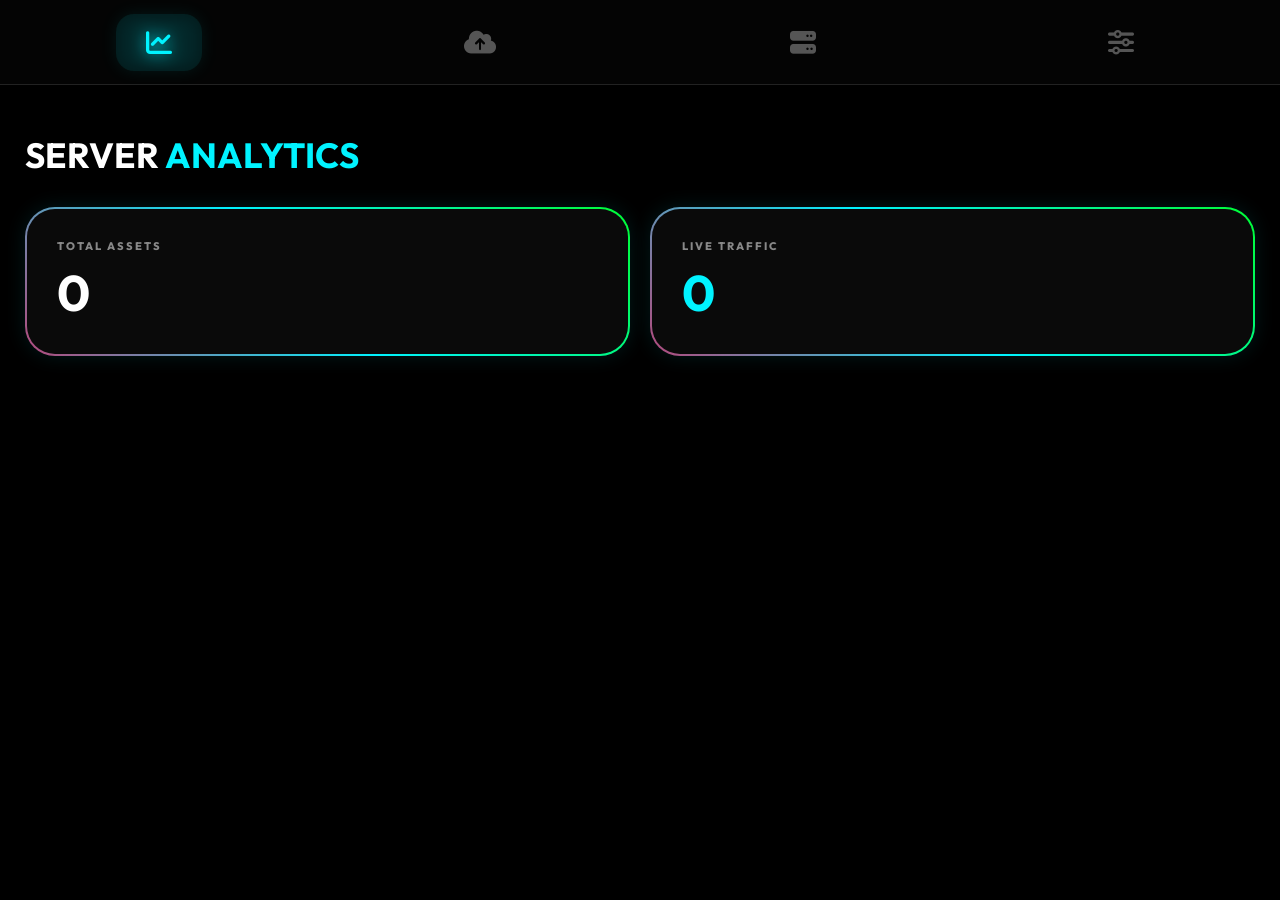
==== index.html @ 023c024f "Update index.html" ====
<!DOCTYPE html>
<html lang="en">
<head>
    <meta charset="UTF-8">
    <meta name="viewport" content="width=device-width, initial-scale=1.0">
    <title>⚡ PRITAM MASTER HUB (AUTO-FIXED)</title>
    <link rel="stylesheet" href="https://cdnjs.cloudflare.com/ajax/libs/font-awesome/6.4.0/css/all.min.css">
    <link href="https://fonts.googleapis.com/css2?family=Outfit:wght@300;500;700;900&display=swap" rel="stylesheet">
    <script src="https://www.gstatic.com/firebasejs/8.10.0/firebase-app.js"></script>
    <script src="https://www.gstatic.com/firebasejs/8.10.0/firebase-database.js"></script>
    <style>
        :root { --bg: #000; --panel: #0a0a0a; --neon-rgb: linear-gradient(45deg, #ff0044, #00f3ff, #00ff00, #ff0044); --accent: #00f3ff; }
        body { background: var(--bg); color: #fff; font-family: 'Outfit', sans-serif; margin: 0; padding-top: 85px; overflow-x: hidden; scroll-behavior: smooth; }
        * { box-sizing: border-box; transition: all 0.25s cubic-bezier(0.25, 0.46, 0.45, 0.94); }

        /* RGB BORDER ANIMATION */
        @keyframes rgbCycle { 
            0% { background-position: 0% 50%; } 
            100% { background-position: 200% 50%; } 
        }
        .rgb-border { position: relative; padding: 2px; border-radius: 30px; background: var(--neon-rgb); background-size: 200% 200%; animation: rgbCycle 4s linear infinite; box-shadow: 0 0 20px rgba(0, 243, 255, 0.1); }
        .inner-panel { background: var(--panel); border-radius: 28px; padding: 30px; height: 100%; }

        /* NAV & LAYOUT */
        .top-nav { position: fixed; top: 0; left: 0; width: 100%; height: 85px; background: rgba(5,5,5,0.95); border-bottom: 1px solid #222; display: flex; align-items: center; justify-content: space-around; z-index: 5000; backdrop-filter: blur(20px); }
        .nav-tab { color: #555; font-size: 26px; cursor: pointer; padding: 12px 30px; border-radius: 18px; }
        .nav-tab.active { color: var(--accent); background: rgba(0, 243, 255, 0.08); filter: drop-shadow(0 0 8px var(--accent)); }

        /* INPUTS */
        input, select, textarea { width: 100%; background: #000; border: 1.5px solid #222; color: #fff; padding: 16px; border-radius: 18px; margin-bottom: 20px; outline: none; font-size: 14px; font-weight: 600; }
        input:focus { border-color: var(--accent); box-shadow: 0 0 20px rgba(0, 243, 255, 0.15); }
        label { font-size: 11px; color: #888; font-weight: 800; text-transform: uppercase; margin-bottom: 8px; display: block; letter-spacing: 2px; }

        /* INBUILT MODAL */
        .modal-overlay { display: none; position: fixed; inset: 0; background: rgba(0,0,0,0.95); z-index: 9999; align-items: center; justify-content: center; backdrop-filter: blur(15px); }
        .modal-card { background: #080808; width: 90%; max-width: 450px; border-radius: 40px; border: 2px solid var(--accent); overflow: hidden; box-shadow: 0 0 100px rgba(0, 243, 255, 0.2); animation: popIn 0.3s ease; }
        .list-item { padding: 15px; background: #111; margin-bottom: 8px; border-radius: 15px; cursor: pointer; display: flex; align-items: center; gap: 15px; border: 1px solid transparent; }
        .list-item:hover { border-color: var(--accent); background: #161616; }
        
        .btn-neon { background: var(--accent); color: #000; border: none; padding: 18px; width: 100%; border-radius: 18px; font-weight: 900; cursor: pointer; text-transform: uppercase; letter-spacing: 2px; }
        @keyframes popIn { from { transform: scale(0.8); opacity: 0; } to { transform: scale(1); opacity: 1; } }
        
        .db-card { background: #0a0a0a; padding: 15px; border-radius: 20px; display: flex; gap: 20px; align-items: center; border: 1px solid #222; margin-bottom: 15px; }
        .db-poster { width: 60px; height: 90px; border-radius: 12px; object-fit: cover; border: 1px solid #333; }
    </style>
</head>
<body>
    <div id="masterModal" class="modal-overlay">
        <div class="modal-card">
            <div id="modalDisplayTitle" style="padding:25px; background:#111; text-align:center; border-bottom:1px solid #222; color:var(--accent); font-weight:800; text-transform: uppercase;">NOTIFICATION</div>
            <div id="mBody" style="max-height: 400px; overflow-y: auto; padding: 15px;"></div>
            <div style="padding: 20px;"><button onclick="closeModal()" class="btn-neon">CLOSE</button></div>
        </div>
    </div>

    <div class="top-nav">
        <div class="nav-tab active" onclick="switchTab('dashboard')"><i class="fa-solid fa-chart-line"></i></div>
        <div class="nav-tab" onclick="switchTab('upload')"><i class="fa-solid fa-cloud-arrow-up"></i></div>
        <div class="nav-tab" onclick="switchTab('database')"><i class="fa-solid fa-server"></i></div>
        <div class="nav-tab" onclick="switchTab('settings')"><i class="fa-solid fa-sliders"></i></div>
    </div>

    <div style="padding: 25px;">
        <div id="dashboard" class="tab-content">
            <h1 style="font-size:35px; margin-bottom:30px;">SERVER <span style="color:var(--accent);">ANALYTICS</span></h1>
            
            <div style="display:grid; grid-template-columns: 1fr 1fr; gap:20px;">
                <div class="rgb-border"><div class="inner-panel">
                    <label>Total Assets</label>
                    <h2 id="totalMovies" style="font-size:50px; margin:0; color:#fff;">0</h2>
                </div></div>
                
                <div class="rgb-border"><div class="inner-panel">
                    <label>Live Traffic</label>
                    <h2 id="liveViews" style="font-size:50px; margin:0; color:var(--accent);">0</h2>
                </div></div>
            </div>
        </div>
        <div id="upload" class="tab-content" style="display:none;">
            <div class="rgb-border" style="margin-bottom:30px;"><div class="inner-panel" style="padding:20px;">
                <label>GLOBAL TMDB SEARCH</label>
                <div style="display:flex; gap:15px;">
                    <input type="text" id="tmdbQuery" placeholder="Search Movie / Series..." style="margin:0;">
                    <button onclick="fetchTMDB()" style="background:var(--accent); color:#000; border:none; padding:0 30px; border-radius:15px; font-weight:800;">FETCH</button>
                </div>
            </div></div>

            <div class="inner-panel" style="border:1px solid #222;">
                <input type="hidden" id="editId">
                
                <div style="display:grid; grid-template-columns: 110px 1fr; gap:25px;">
                    <div>
                        <img id="posterPreview" src="" style="width:100%; border-radius:15px; min-height:160px; background:#000; object-fit:cover; border:1px solid #333;">
                        <select id="cardBadge" style="margin-top:15px; padding:10px;">
                            <option>4K UHD</option><option>1080p FHD</option><option selected>720p HD</option>
                        </select>
                    </div>
                    <div>
                        <label>Content Title (Auto)</label>
                        <input type="text" id="mTitle" placeholder="Title auto-fills here...">
                        
                        <div style="display:grid; grid-template-columns: 1fr 1fr; gap:15px;">
                            <div>
                                <label>Type</label>
                                <select id="mType" onchange="toggleTypeUI()"><option value="movie">Movie</option><option value="series">Web Series</option></select>
                            </div>
                            <div id="seasonBox" style="display:none;">
                                <label>Season</label>
                                <input type="number" id="mSeason" value="1">
                            </div>
                        </div>

                        <label>Language (20+ Dubbed)</label>
                        <select id="mLang">
                            <option>Dual Audio</option><option>Bangla Dubbed</option><option>Hindi Dubbed</option>
                            <option>Tamil Dubbed</option><option>Telugu Dubbed</option><option>English Dubbed</option>
                            <option>Korean Dubbed</option><option>Japanese Dubbed</option><option>Bengali Original</option><option>Hindi Original</option>
                            <option>English Original</option><option>Tamil Original</option><option>Malayalam</option><option>Kannada</option><option>Marathi</option>
                        </select>
                    </div>
                </div>

                <label style="margin-top:15px;">Description (Auto)</label>
                <textarea id="mDesc" style="height:100px;" placeholder="Synopsis auto-fills here..."></textarea>
                <input type="hidden" id="mGenre"><input type="hidden" id="mRating">

                <div style="background:#000; border:2px dashed var(--accent); padding:20px; border-radius:20px; margin-top:20px;">
                    <div style="display:grid; grid-template-columns: 70px 1fr 1fr 50px; gap:10px; align-items:end;">
                        <div id="epBox" style="display:none;"><label>EP</label><input type="number" id="epNum" value="1" style="margin:0;"></div>
                        <div><label>Quality</label><select id="lQual" style="margin:0;"><option>720p</option><option>1080p</option><option>4K</option></select></div>
                        <div><label id="linkLbl" style="color:var(--accent)">1. Download Link</label><input type="text" id="lLink" style="margin:0;"></div>
                        <button onclick="processLink()" class="btn-neon" style="padding:12px; border-radius:12px;"><i class="fa-solid fa-plus"></i></button>
                    </div>
                </div>
                
                <div id="linkContainer" style="margin-top:20px;"></div>
                <div style="display:flex; gap:15px; margin-top:30px;">
                    <button onclick="resetForm()" class="btn-neon" style="background:#222; color:#fff;">RESET</button>
                    <button onclick="publish()" class="btn-neon">PUBLISH</button>
                </div>
            </div>
        </div>
        <div id="database" class="tab-content" style="display:none;">
            <div class="rgb-border"><div class="inner-panel">
                <input type="text" id="dbSearch" placeholder="Search Database..." onkeyup="renderDB()">
                <div id="dbList" style="margin-top:20px;"></div>
            </div></div>
        </div>

        <div id="settings" class="tab-content" style="display:none;">
            <h1>GLOBAL CONTROL</h1>
            <div class="inner-panel" style="border:1px solid #333;">
                <label>Popup Text</label>
                <input type="text" id="sitePopup">
                <button onclick="saveSettings()" class="btn-neon">SAVE</button>
            </div>
        </div>
    </div>
    <script>
    const config = { apiKey: "AIzaSyDq_l6aCUPm4SQoDbpROnUc7PMn_nF6kPI", databaseURL: "https://pritam-ott-default-rtdb.firebaseio.com" };
    firebase.initializeApp(config);
    const db = firebase.database();
    
    let movies = [], tempLinks = [], linkState = 0, currentDL = "";

    function switchTab(t) { 
        document.querySelectorAll('.tab-content').forEach(e=>e.style.display='none'); 
        document.getElementById(t).style.display='block'; 
        document.querySelectorAll('.nav-tab').forEach(e=>e.classList.remove('active'));
        event.currentTarget.classList.add('active');
        if(t === 'database') renderDB();
    }

    function openModal(title, content) {
        // FIX: Using new ID for modal title so it doesn't conflict with input
        document.getElementById('modalDisplayTitle').innerText = title; 
        document.getElementById('mBody').innerHTML = content;
        document.getElementById('masterModal').style.display = 'flex';
    }
    function closeModal() { document.getElementById('masterModal').style.display = 'none'; }

    // --- DEEP TMDB FETCH ---
    async function fetchTMDB() {
        const q = document.getElementById('tmdbQuery').value;
        if(!q) return alert("Please enter a name!");
        
        try {
            const res = await fetch(`https://api.themoviedb.org/3/search/multi?api_key=15d2ea6d0dc1d476efbca3eba2b9bbfb&query=${encodeURIComponent(q)}&language=en-US&include_adult=true`);
            const data = await res.json();
            
            let html = data.results.map(i => `
                <div class="list-item" onclick="syncData('${i.media_type}', ${i.id})">
                    <img src="https://image.tmdb.org/t/p/w200${i.poster_path}" style="width:40px; height:60px; border-radius:5px;">
                    <div><b>${i.title || i.name}</b><br><small>${(i.release_date || i.first_air_date || '').split('-')[0]}</small></div>
                </div>`).join('');
            
            openModal("SELECT CONTENT", html);
        } catch(e) { alert("Check Internet/VPN"); }
    }

    // --- AUTO FILL LOGIC (NOW WORKS!) ---
    async function syncData(type, id) {
        closeModal();
        const res = await fetch(`https://api.themoviedb.org/3/${type}/${id}?api_key=15d2ea6d0dc1d476efbca3eba2b9bbfb&language=en-US`);
        const i = await res.json();
        
        // NO MORE CONFLICT - THIS WILL WORK 100%
        document.getElementById('mTitle').value = i.title || i.name;
        document.getElementById('mDesc').value = i.overview || "";
        document.getElementById('posterPreview').src = `https://image.tmdb.org/t/p/w500${i.poster_path}`;
        document.getElementById('mRating').value = i.vote_average;
        document.getElementById('mGenre').value = i.genres ? i.genres.map(g=>g.name).join(", ") : "";
        document.getElementById('mType').value = (type === 'tv') ? 'series' : 'movie';
        toggleTypeUI();
    }

    function toggleTypeUI() {
        const isSeries = document.getElementById('mType').value === 'series';
        document.getElementById('seasonBox').style.display = isSeries ? 'block' : 'none';
        document.getElementById('epBox').style.display = isSeries ? 'block' : 'none';
    }

    // --- LINK LOGIC ---
    function processLink() {
        const url = document.getElementById('lLink').value;
        if(!url) return;

        if(linkState === 0) { // DL
            currentDL = url;
            linkState = 1;
            document.getElementById('linkLbl').innerText = "2. Paste Watch Link";
            document.getElementById('linkLbl').style.color = "#00ff00";
            document.getElementById('lLink').value = "";
        } else { // WATCH
            let ep = document.getElementById('mType').value === 'series' ? parseInt(document.getElementById('epNum').value) : 0;
            let qual = document.getElementById('lQual').value;
            tempLinks.push({ dl: currentDL, watch: url, qual: qual, ep: ep });
            if(ep > 0) document.getElementById('epNum').value = ep + 1;
            linkState = 0;
            document.getElementById('linkLbl').innerText = "1. Paste Download Link";
            document.getElementById('linkLbl').style.color = "var(--accent)";
            document.getElementById('lLink').value = "";
            renderLinks();
        }
    }

    function renderLinks() {
        document.getElementById('linkContainer').innerHTML = tempLinks.map((l, i) => `
            <div class="list-item" style="border:1px solid var(--accent); margin-bottom:5px;">
                <span>${l.ep > 0 ? 'EP '+l.ep : 'MOVIE'} • ${l.qual}</span>
                <i class="fa-solid fa-trash" style="color:#ff0044" onclick="tempLinks.splice(${i},1);renderLinks()"></i>
            </div>`).join('');
    }

    // --- PUBLISH & DB ---
    function publish() {
        const id = document.getElementById('editId').value || 'mov_'+Date.now();
        const data = {
            title: document.getElementById('mTitle').value,
            img: document.getElementById('posterPreview').src,
            type: document.getElementById('mType').value,
            season: document.getElementById('mSeason').value,
            lang: document.getElementById('mLang').value,
            quality: document.getElementById('cardBadge').value,
            genre: document.getElementById('mGenre').value,
            desc: document.getElementById('mDesc').value,
            links: tempLinks,
            timestamp: Date.now()
        };
        db.ref('movies/'+id).update(data).then(() => { alert("Published!"); resetForm(); });
    }

    function renderDB() {
        db.ref('movies').once('value', s => {
            const d = s.val();
            let html = '';
            if(d) {
                Object.keys(d).forEach(k => {
                    const m = d[k];
                    html += `
                        <div class="db-card">
                            <img src="${m.img}" class="db-poster">
                            <div style="flex:1">
                                <b>${m.title}</b><br>
                                <small style="color:var(--accent)">${m.lang} • ${m.quality}</small>
                            </div>
                            <i class="fa-solid fa-pen" style="color:var(--accent); cursor:pointer;" onclick="loadEdit('${k}')"></i>
                            <i class="fa-solid fa-trash" style="color:red; cursor:pointer;" onclick="db.ref('movies/${k}').remove(); renderDB();"></i>
                        </div>`;
                });
            }
            document.getElementById('dbList').innerHTML = html;
        });
    }

    function loadEdit(id) {
        db.ref('movies/'+id).once('value', s => {
            const m = s.val();
            document.getElementById('editId').value = id;
            document.getElementById('mTitle').value = m.title;
            document.getElementById('posterPreview').src = m.img;
            tempLinks = m.links || [];
            renderLinks();
            switchTab('upload');
        });
    }

    function resetForm() {
        document.getElementById('mTitle').value = "";
        document.getElementById('posterPreview').src = "";
        tempLinks = []; renderLinks();
        document.getElementById('editId').value = "";
    }

    window.onload = () => {
        db.ref('movies').on('value', s => document.getElementById('totalMovies').innerText = s.numChildren());
        setInterval(() => document.getElementById('liveViews').innerText = Math.floor(Math.random() * 200) + 50, 3000);
    };
               </script>
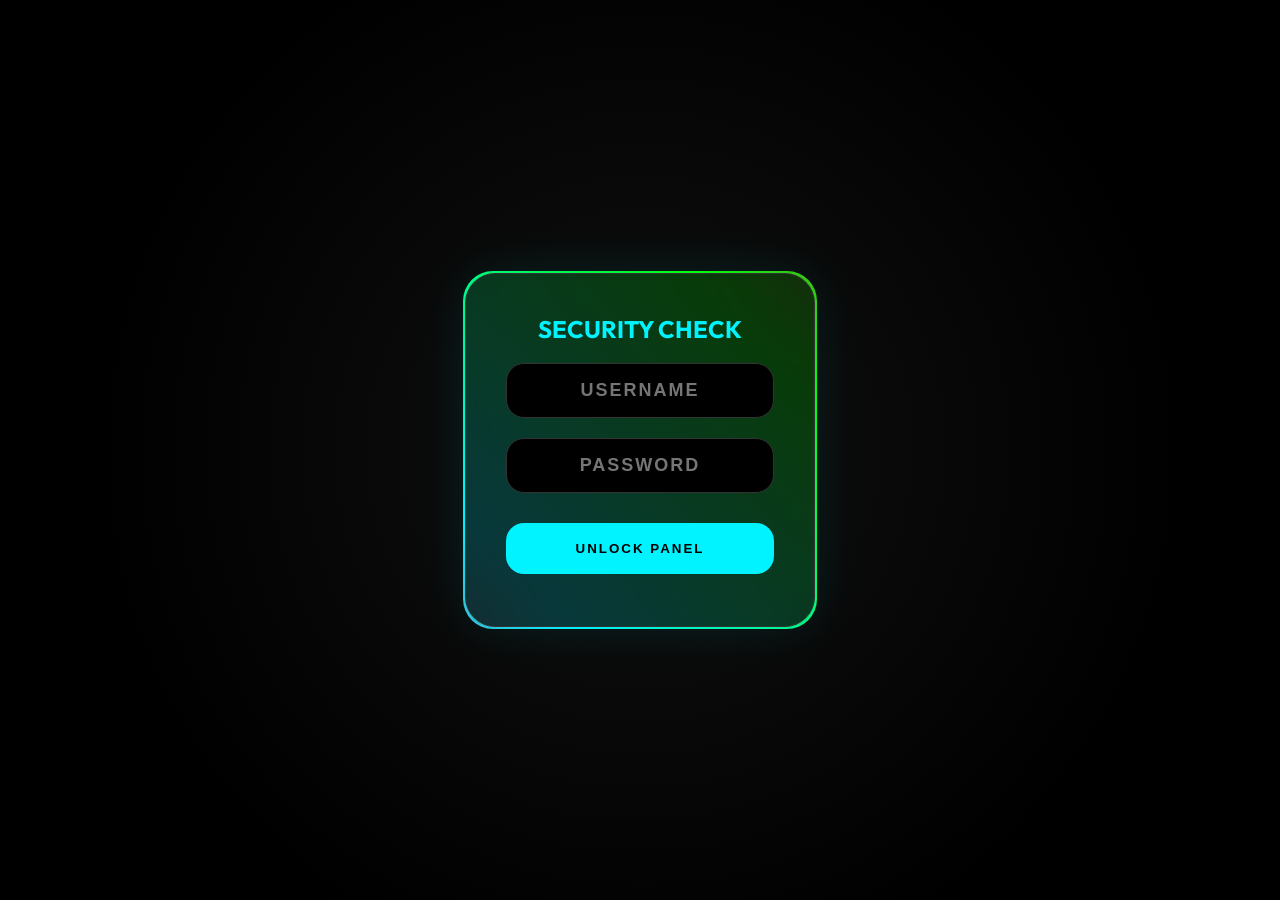
==== commit 072defcb: "Update index.html" ====
--- a/index.html
+++ b/index.html
@@ -3,22 +3,24 @@
 <head>
     <meta charset="UTF-8">
     <meta name="viewport" content="width=device-width, initial-scale=1.0">
-    <title>⚡ PRITAM MASTER HUB (AUTO-FIXED)</title>
+    <title>🔒 SECURE MASTER HUB</title>
     <link rel="stylesheet" href="https://cdnjs.cloudflare.com/ajax/libs/font-awesome/6.4.0/css/all.min.css">
     <link href="https://fonts.googleapis.com/css2?family=Outfit:wght@300;500;700;900&display=swap" rel="stylesheet">
     <script src="https://www.gstatic.com/firebasejs/8.10.0/firebase-app.js"></script>
     <script src="https://www.gstatic.com/firebasejs/8.10.0/firebase-database.js"></script>
     <style>
         :root { --bg: #000; --panel: #0a0a0a; --neon-rgb: linear-gradient(45deg, #ff0044, #00f3ff, #00ff00, #ff0044); --accent: #00f3ff; }
-        body { background: var(--bg); color: #fff; font-family: 'Outfit', sans-serif; margin: 0; padding-top: 85px; overflow-x: hidden; scroll-behavior: smooth; }
+        body { background: var(--bg); color: #fff; font-family: 'Outfit', sans-serif; margin: 0; padding-top: 85px; overflow-x: hidden; }
         * { box-sizing: border-box; transition: all 0.25s cubic-bezier(0.25, 0.46, 0.45, 0.94); }
 
-        /* RGB BORDER ANIMATION */
-        @keyframes rgbCycle { 
-            0% { background-position: 0% 50%; } 
-            100% { background-position: 200% 50%; } 
-        }
-        .rgb-border { position: relative; padding: 2px; border-radius: 30px; background: var(--neon-rgb); background-size: 200% 200%; animation: rgbCycle 4s linear infinite; box-shadow: 0 0 20px rgba(0, 243, 255, 0.1); }
+        /* LOGIN SYSTEM STYLES */
+        #loginScreen { position: fixed; inset: 0; background: #000; z-index: 20000; display: flex; align-items: center; justify-content: center; background-image: radial-gradient(circle at center, #111 0%, #000 70%); }
+        .login-box { width: 350px; padding: 40px; background: rgba(10,10,10,0.8); border-radius: 30px; border: 1px solid #333; text-align: center; backdrop-filter: blur(20px); box-shadow: 0 0 50px rgba(0, 243, 255, 0.1); }
+        .login-input { background: #000 !important; border: 1px solid #333 !important; text-align: center; letter-spacing: 2px; font-size: 18px; }
+
+        /* RGB ANIMATIONS */
+        @keyframes rgbCycle { 0% { background-position: 0% 50%; } 100% { background-position: 200% 50%; } }
+        .rgb-border { position: relative; padding: 2px; border-radius: 30px; background: var(--neon-rgb); background-size: 200% 200%; animation: rgbCycle 4s linear infinite; }
         .inner-panel { background: var(--panel); border-radius: 28px; padding: 30px; height: 100%; }
 
         /* NAV & LAYOUT */
@@ -26,142 +28,168 @@
         .nav-tab { color: #555; font-size: 26px; cursor: pointer; padding: 12px 30px; border-radius: 18px; }
         .nav-tab.active { color: var(--accent); background: rgba(0, 243, 255, 0.08); filter: drop-shadow(0 0 8px var(--accent)); }
 
-        /* INPUTS */
-        input, select, textarea { width: 100%; background: #000; border: 1.5px solid #222; color: #fff; padding: 16px; border-radius: 18px; margin-bottom: 20px; outline: none; font-size: 14px; font-weight: 600; }
+        /* COMMON INPUTS */
+        input, select, textarea { width: 100%; background: #050505; border: 1.5px solid #222; color: #fff; padding: 16px; border-radius: 18px; margin-bottom: 20px; outline: none; font-size: 14px; font-weight: 600; }
         input:focus { border-color: var(--accent); box-shadow: 0 0 20px rgba(0, 243, 255, 0.15); }
         label { font-size: 11px; color: #888; font-weight: 800; text-transform: uppercase; margin-bottom: 8px; display: block; letter-spacing: 2px; }
 
-        /* INBUILT MODAL */
         .modal-overlay { display: none; position: fixed; inset: 0; background: rgba(0,0,0,0.95); z-index: 9999; align-items: center; justify-content: center; backdrop-filter: blur(15px); }
-        .modal-card { background: #080808; width: 90%; max-width: 450px; border-radius: 40px; border: 2px solid var(--accent); overflow: hidden; box-shadow: 0 0 100px rgba(0, 243, 255, 0.2); animation: popIn 0.3s ease; }
+        .modal-card { background: #080808; width: 90%; max-width: 450px; border-radius: 40px; border: 2px solid var(--accent); overflow: hidden; }
+        
         .list-item { padding: 15px; background: #111; margin-bottom: 8px; border-radius: 15px; cursor: pointer; display: flex; align-items: center; gap: 15px; border: 1px solid transparent; }
         .list-item:hover { border-color: var(--accent); background: #161616; }
         
         .btn-neon { background: var(--accent); color: #000; border: none; padding: 18px; width: 100%; border-radius: 18px; font-weight: 900; cursor: pointer; text-transform: uppercase; letter-spacing: 2px; }
-        @keyframes popIn { from { transform: scale(0.8); opacity: 0; } to { transform: scale(1); opacity: 1; } }
-        
-        .db-card { background: #0a0a0a; padding: 15px; border-radius: 20px; display: flex; gap: 20px; align-items: center; border: 1px solid #222; margin-bottom: 15px; }
-        .db-poster { width: 60px; height: 90px; border-radius: 12px; object-fit: cover; border: 1px solid #333; }
+        
+        /* HIDDEN CONTENT UNTIL LOGIN */
+        #mainApp { display: none; }
     </style>
 </head>
 <body>
-    <div id="masterModal" class="modal-overlay">
-        <div class="modal-card">
-            <div id="modalDisplayTitle" style="padding:25px; background:#111; text-align:center; border-bottom:1px solid #222; color:var(--accent); font-weight:800; text-transform: uppercase;">NOTIFICATION</div>
-            <div id="mBody" style="max-height: 400px; overflow-y: auto; padding: 15px;"></div>
-            <div style="padding: 20px;"><button onclick="closeModal()" class="btn-neon">CLOSE</button></div>
+    <div id="loginScreen">
+        <div class="rgb-border"><div class="login-box">
+            <h2 style="margin-top:0; color:var(--accent);">SECURITY CHECK</h2>
+            <input type="text" id="usrInput" class="login-input" placeholder="USERNAME">
+            <input type="password" id="passInput" class="login-input" placeholder="PASSWORD">
+            <button onclick="checkLogin()" class="btn-neon" style="margin-top:10px;">UNLOCK PANEL</button>
+            <p id="loginMsg" style="color:red; font-size:12px; margin-top:10px;"></p>
+        </div></div>
+    </div>
+
+    <div id="mainApp">
+        <div id="masterModal" class="modal-overlay">
+            <div class="modal-card">
+                <div id="modalDisplayTitle" style="padding:25px; background:#111; text-align:center; border-bottom:1px solid #222; color:var(--accent); font-weight:800; text-transform: uppercase;">NOTIFICATION</div>
+                <div id="mBody" style="max-height: 400px; overflow-y: auto; padding: 15px;"></div>
+                <div style="padding: 20px;"><button onclick="closeModal()" class="btn-neon">CLOSE</button></div>
+            </div>
         </div>
-    </div>
-
-    <div class="top-nav">
-        <div class="nav-tab active" onclick="switchTab('dashboard')"><i class="fa-solid fa-chart-line"></i></div>
-        <div class="nav-tab" onclick="switchTab('upload')"><i class="fa-solid fa-cloud-arrow-up"></i></div>
-        <div class="nav-tab" onclick="switchTab('database')"><i class="fa-solid fa-server"></i></div>
-        <div class="nav-tab" onclick="switchTab('settings')"><i class="fa-solid fa-sliders"></i></div>
-    </div>
-
-    <div style="padding: 25px;">
-        <div id="dashboard" class="tab-content">
-            <h1 style="font-size:35px; margin-bottom:30px;">SERVER <span style="color:var(--accent);">ANALYTICS</span></h1>
-            
-            <div style="display:grid; grid-template-columns: 1fr 1fr; gap:20px;">
+
+        <div class="top-nav">
+            <div class="nav-tab active" onclick="switchTab('dashboard')"><i class="fa-solid fa-chart-line"></i></div>
+            <div class="nav-tab" onclick="switchTab('upload')"><i class="fa-solid fa-cloud-arrow-up"></i></div>
+            <div class="nav-tab" onclick="switchTab('database')"><i class="fa-solid fa-server"></i></div>
+            <div class="nav-tab" onclick="switchTab('settings')"><i class="fa-solid fa-sliders"></i></div>
+        </div>
+
+        <div style="padding: 25px;">
+            <div id="dashboard" class="tab-content">
+                <h1 style="font-size:35px; margin-bottom:30px;">SERVER <span style="color:var(--accent);">ANALYTICS</span></h1>
+                
+                <div style="display:grid; grid-template-columns: 1fr 1fr; gap:20px;">
+                    <div class="rgb-border"><div class="inner-panel">
+                        <label>Total Assets</label>
+                        <h2 id="totalMovies" style="font-size:50px; margin:0; color:#fff;">0</h2>
+                    </div></div>
+                    
+                    <div class="rgb-border"><div class="inner-panel">
+                        <label>Live Traffic</label>
+                        <h2 id="liveViews" style="font-size:50px; margin:0; color:var(--accent);">0</h2>
+                    </div></div>
+                </div>
+            </div>
+<div id="upload" class="tab-content" style="display:none;">
+                <div class="rgb-border" style="margin-bottom:30px;"><div class="inner-panel" style="padding:20px;">
+                    <label>GLOBAL TMDB SEARCH</label>
+                    <div style="display:flex; gap:15px;">
+                        <input type="text" id="tmdbQuery" placeholder="Search Movie / Series..." style="margin:0;">
+                        <button onclick="fetchTMDB()" style="background:var(--accent); color:#000; border:none; padding:0 30px; border-radius:15px; font-weight:800;">FETCH</button>
+                    </div>
+                </div></div>
+
+                <div class="inner-panel" style="border:1px solid #222;">
+                    <input type="hidden" id="editId">
+                    
+                    <div style="display:grid; grid-template-columns: 110px 1fr; gap:25px;">
+                        <div>
+                            <img id="posterPreview" src="" style="width:100%; border-radius:15px; min-height:160px; background:#000; object-fit:cover; border:1px solid #333;">
+                            <select id="cardBadge" style="margin-top:15px; padding:10px;">
+                                <option>4K UHD</option><option>1080p FHD</option><option selected>720p HD</option>
+                            </select>
+                        </div>
+                        <div>
+                            <label>Content Title (Auto)</label>
+                            <input type="text" id="mTitle" placeholder="Title auto-fills here...">
+                            
+                            <div style="display:grid; grid-template-columns: 1fr 1fr; gap:15px;">
+                                <div>
+                                    <label>Type</label>
+                                    <select id="mType" onchange="toggleTypeUI()"><option value="movie">Movie</option><option value="series">Web Series</option></select>
+                                </div>
+                                <div id="seasonBox" style="display:none;">
+                                    <label>Season</label>
+                                    <input type="number" id="mSeason" value="1">
+                                </div>
+                            </div>
+
+                            <label>Language (20+ Dubbed)</label>
+                            <select id="mLang">
+                                <option>Dual Audio</option><option>Bangla Dubbed</option><option>Hindi Dubbed</option>
+                                <option>Tamil Dubbed</option><option>Telugu Dubbed</option><option>English Dubbed</option>
+                                <option>Korean Dubbed</option><option>Japanese Dubbed</option><option>Bengali Original</option><option>Hindi Original</option>
+                                <option>English Original</option><option>Tamil Original</option><option>Malayalam</option><option>Kannada</option><option>Marathi</option>
+                            </select>
+                        </div>
+                    </div>
+
+                    <label style="margin-top:20px; color:#ffd700;">DETAILS PAGE NOTICE (YELLOW ALERT)</label>
+                    <input type="text" id="mNotice" placeholder="e.g. Next Episode Coming Next Week..." style="border-color:#ffd700;">
+
+                    <label>Description (Auto)</label>
+                    <textarea id="mDesc" style="height:100px;" placeholder="Synopsis auto-fills here..."></textarea>
+                    <input type="hidden" id="mGenre"><input type="hidden" id="mRating">
+
+                    <div style="background:#000; border:2px dashed var(--accent); padding:20px; border-radius:20px; margin-top:20px;">
+                        <div style="display:grid; grid-template-columns: 70px 1fr 1fr 50px; gap:10px; align-items:end;">
+                            <div id="epBox" style="display:none;"><label>EP</label><input type="number" id="epNum" value="1" style="margin:0;"></div>
+                            <div><label>Quality</label><select id="lQual" style="margin:0;"><option>720p</option><option>1080p</option><option>4K</option></select></div>
+                            <div><label id="linkLbl" style="color:var(--accent)">1. Download Link</label><input type="text" id="lLink" style="margin:0;"></div>
+                            <button onclick="processLink()" class="btn-neon" style="padding:12px; border-radius:12px;"><i class="fa-solid fa-plus"></i></button>
+                        </div>
+                    </div>
+                    
+                    <div id="linkContainer" style="margin-top:20px;"></div>
+                    <div style="display:flex; gap:15px; margin-top:30px;">
+                        <button onclick="resetForm()" class="btn-neon" style="background:#222; color:#fff;">RESET</button>
+                        <button onclick="publish()" class="btn-neon">PUBLISH</button>
+                    </div>
+                </div>
+</div>
+<div id="database" class="tab-content" style="display:none;">
                 <div class="rgb-border"><div class="inner-panel">
-                    <label>Total Assets</label>
-                    <h2 id="totalMovies" style="font-size:50px; margin:0; color:#fff;">0</h2>
-                </div></div>
-                
-                <div class="rgb-border"><div class="inner-panel">
-                    <label>Live Traffic</label>
-                    <h2 id="liveViews" style="font-size:50px; margin:0; color:var(--accent);">0</h2>
+                    <input type="text" id="dbSearch" placeholder="Search Database..." onkeyup="renderDB()">
+                    <div id="dbList" style="margin-top:20px;"></div>
                 </div></div>
             </div>
-        </div>
-        <div id="upload" class="tab-content" style="display:none;">
-            <div class="rgb-border" style="margin-bottom:30px;"><div class="inner-panel" style="padding:20px;">
-                <label>GLOBAL TMDB SEARCH</label>
-                <div style="display:flex; gap:15px;">
-                    <input type="text" id="tmdbQuery" placeholder="Search Movie / Series..." style="margin:0;">
-                    <button onclick="fetchTMDB()" style="background:var(--accent); color:#000; border:none; padding:0 30px; border-radius:15px; font-weight:800;">FETCH</button>
-                </div>
-            </div></div>
-
-            <div class="inner-panel" style="border:1px solid #222;">
-                <input type="hidden" id="editId">
-                
-                <div style="display:grid; grid-template-columns: 110px 1fr; gap:25px;">
-                    <div>
-                        <img id="posterPreview" src="" style="width:100%; border-radius:15px; min-height:160px; background:#000; object-fit:cover; border:1px solid #333;">
-                        <select id="cardBadge" style="margin-top:15px; padding:10px;">
-                            <option>4K UHD</option><option>1080p FHD</option><option selected>720p HD</option>
-                        </select>
-                    </div>
-                    <div>
-                        <label>Content Title (Auto)</label>
-                        <input type="text" id="mTitle" placeholder="Title auto-fills here...">
-                        
-                        <div style="display:grid; grid-template-columns: 1fr 1fr; gap:15px;">
-                            <div>
-                                <label>Type</label>
-                                <select id="mType" onchange="toggleTypeUI()"><option value="movie">Movie</option><option value="series">Web Series</option></select>
-                            </div>
-                            <div id="seasonBox" style="display:none;">
-                                <label>Season</label>
-                                <input type="number" id="mSeason" value="1">
-                            </div>
-                        </div>
-
-                        <label>Language (20+ Dubbed)</label>
-                        <select id="mLang">
-                            <option>Dual Audio</option><option>Bangla Dubbed</option><option>Hindi Dubbed</option>
-                            <option>Tamil Dubbed</option><option>Telugu Dubbed</option><option>English Dubbed</option>
-                            <option>Korean Dubbed</option><option>Japanese Dubbed</option><option>Bengali Original</option><option>Hindi Original</option>
-                            <option>English Original</option><option>Tamil Original</option><option>Malayalam</option><option>Kannada</option><option>Marathi</option>
-                        </select>
-                    </div>
-                </div>
-
-                <label style="margin-top:15px;">Description (Auto)</label>
-                <textarea id="mDesc" style="height:100px;" placeholder="Synopsis auto-fills here..."></textarea>
-                <input type="hidden" id="mGenre"><input type="hidden" id="mRating">
-
-                <div style="background:#000; border:2px dashed var(--accent); padding:20px; border-radius:20px; margin-top:20px;">
-                    <div style="display:grid; grid-template-columns: 70px 1fr 1fr 50px; gap:10px; align-items:end;">
-                        <div id="epBox" style="display:none;"><label>EP</label><input type="number" id="epNum" value="1" style="margin:0;"></div>
-                        <div><label>Quality</label><select id="lQual" style="margin:0;"><option>720p</option><option>1080p</option><option>4K</option></select></div>
-                        <div><label id="linkLbl" style="color:var(--accent)">1. Download Link</label><input type="text" id="lLink" style="margin:0;"></div>
-                        <button onclick="processLink()" class="btn-neon" style="padding:12px; border-radius:12px;"><i class="fa-solid fa-plus"></i></button>
-                    </div>
-                </div>
-                
-                <div id="linkContainer" style="margin-top:20px;"></div>
-                <div style="display:flex; gap:15px; margin-top:30px;">
-                    <button onclick="resetForm()" class="btn-neon" style="background:#222; color:#fff;">RESET</button>
-                    <button onclick="publish()" class="btn-neon">PUBLISH</button>
+
+            <div id="settings" class="tab-content" style="display:none;">
+                <h1>GLOBAL CONTROL</h1>
+                <div class="inner-panel" style="border:1px solid #333;">
+                    <label>App Popup Text</label>
+                    <input type="text" id="sitePopup">
+                    <button onclick="saveSettings()" class="btn-neon">SAVE</button>
                 </div>
             </div>
         </div>
-        <div id="database" class="tab-content" style="display:none;">
-            <div class="rgb-border"><div class="inner-panel">
-                <input type="text" id="dbSearch" placeholder="Search Database..." onkeyup="renderDB()">
-                <div id="dbList" style="margin-top:20px;"></div>
-            </div></div>
-        </div>
-
-        <div id="settings" class="tab-content" style="display:none;">
-            <h1>GLOBAL CONTROL</h1>
-            <div class="inner-panel" style="border:1px solid #333;">
-                <label>Popup Text</label>
-                <input type="text" id="sitePopup">
-                <button onclick="saveSettings()" class="btn-neon">SAVE</button>
-            </div>
-        </div>
     </div>
-    <script>
+<script>
     const config = { apiKey: "AIzaSyDq_l6aCUPm4SQoDbpROnUc7PMn_nF6kPI", databaseURL: "https://pritam-ott-default-rtdb.firebaseio.com" };
     firebase.initializeApp(config);
     const db = firebase.database();
     
     let movies = [], tempLinks = [], linkState = 0, currentDL = "";
+
+    // LOGIN SYSTEM
+    function checkLogin() {
+        const u = document.getElementById('usrInput').value;
+        const p = document.getElementById('passInput').value;
+        if(u === "pritam" && p === "2026") {
+            document.getElementById('loginScreen').style.display = 'none';
+            document.getElementById('mainApp').style.display = 'block';
+        } else {
+            document.getElementById('loginMsg').innerText = "WRONG CREDENTIALS! ACCESS DENIED.";
+        }
+    }
 
     function switchTab(t) { 
         document.querySelectorAll('.tab-content').forEach(e=>e.style.display='none'); 
@@ -172,7 +200,6 @@
     }
 
     function openModal(title, content) {
-        // FIX: Using new ID for modal title so it doesn't conflict with input
         document.getElementById('modalDisplayTitle').innerText = title; 
         document.getElementById('mBody').innerHTML = content;
         document.getElementById('masterModal').style.display = 'flex';
@@ -198,13 +225,12 @@
         } catch(e) { alert("Check Internet/VPN"); }
     }
 
-    // --- AUTO FILL LOGIC (NOW WORKS!) ---
+    // --- AUTO FILL ---
     async function syncData(type, id) {
         closeModal();
         const res = await fetch(`https://api.themoviedb.org/3/${type}/${id}?api_key=15d2ea6d0dc1d476efbca3eba2b9bbfb&language=en-US`);
         const i = await res.json();
         
-        // NO MORE CONFLICT - THIS WILL WORK 100%
         document.getElementById('mTitle').value = i.title || i.name;
         document.getElementById('mDesc').value = i.overview || "";
         document.getElementById('posterPreview').src = `https://image.tmdb.org/t/p/w500${i.poster_path}`;
@@ -252,7 +278,7 @@
             </div>`).join('');
     }
 
-    // --- PUBLISH & DB ---
+    // --- PUBLISH ---
     function publish() {
         const id = document.getElementById('editId').value || 'mov_'+Date.now();
         const data = {
@@ -264,6 +290,7 @@
             quality: document.getElementById('cardBadge').value,
             genre: document.getElementById('mGenre').value,
             desc: document.getElementById('mDesc').value,
+            notice: document.getElementById('mNotice').value, // NOTICE SAVED HERE
             links: tempLinks,
             timestamp: Date.now()
         };
@@ -278,8 +305,8 @@
                 Object.keys(d).forEach(k => {
                     const m = d[k];
                     html += `
-                        <div class="db-card">
-                            <img src="${m.img}" class="db-poster">
+                        <div class="db-card" style="background:#0a0a0a; padding:15px; border-radius:20px; display:flex; gap:20px; align-items:center; border:1px solid #222; margin-bottom:15px;">
+                            <img src="${m.img}" style="width:60px; height:90px; border-radius:12px; object-fit:cover; border:1px solid #333;">
                             <div style="flex:1">
                                 <b>${m.title}</b><br>
                                 <small style="color:var(--accent)">${m.lang} • ${m.quality}</small>
@@ -298,6 +325,8 @@
             const m = s.val();
             document.getElementById('editId').value = id;
             document.getElementById('mTitle').value = m.title;
+            document.getElementById('mDesc').value = m.desc;
+            document.getElementById('mNotice').value = m.notice || "";
             document.getElementById('posterPreview').src = m.img;
             tempLinks = m.links || [];
             renderLinks();
@@ -307,6 +336,7 @@
 
     function resetForm() {
         document.getElementById('mTitle').value = "";
+        document.getElementById('mNotice').value = "";
         document.getElementById('posterPreview').src = "";
         tempLinks = []; renderLinks();
         document.getElementById('editId').value = "";
@@ -316,5 +346,11 @@
         db.ref('movies').on('value', s => document.getElementById('totalMovies').innerText = s.numChildren());
         setInterval(() => document.getElementById('liveViews').innerText = Math.floor(Math.random() * 200) + 50, 3000);
     };
-               </script>
-               
+</script>
+</body>
+</html>
+
+
+
+
+
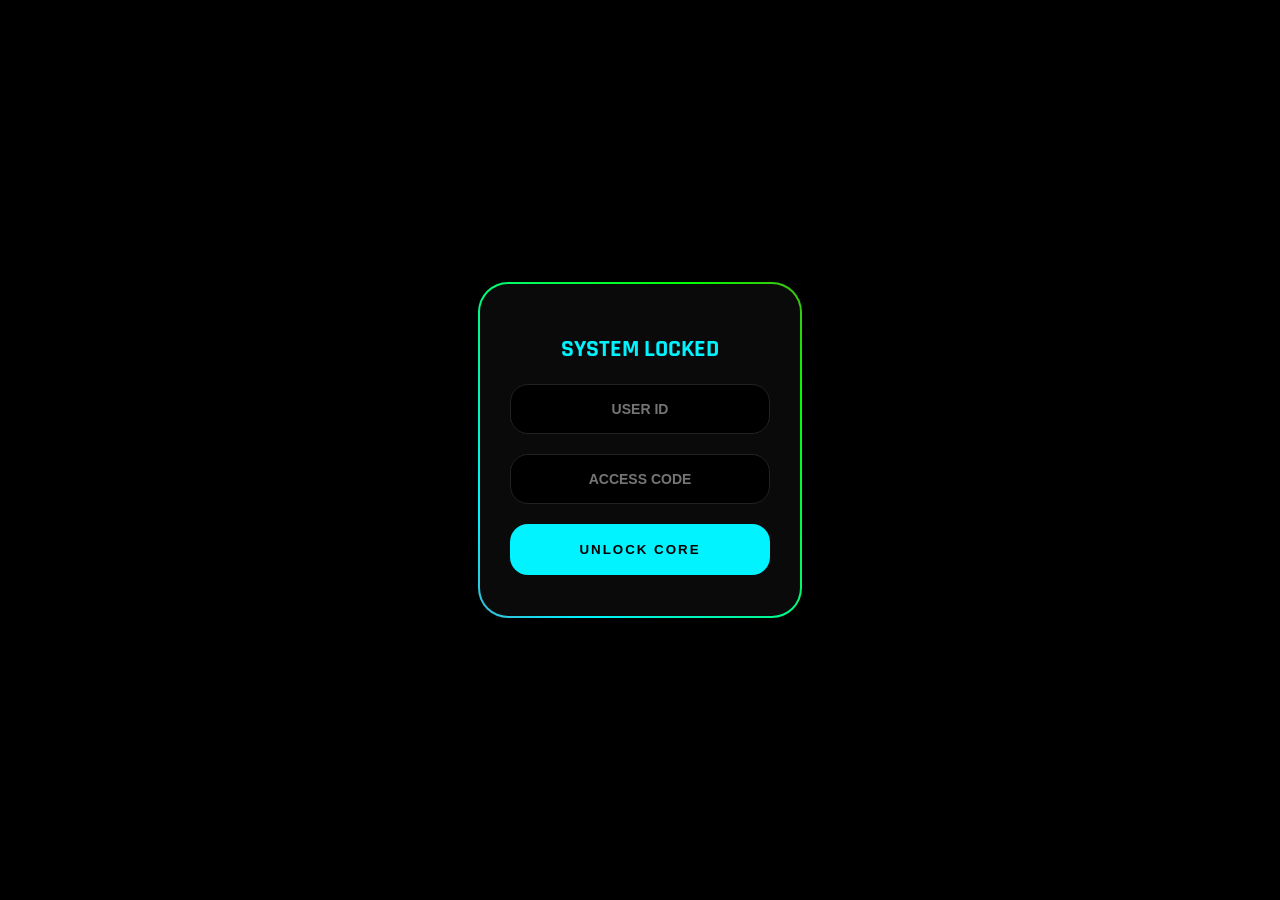
==== commit db13dbe6: "Update index.html" ====
--- a/index.html
+++ b/index.html
@@ -3,63 +3,67 @@
 <head>
     <meta charset="UTF-8">
     <meta name="viewport" content="width=device-width, initial-scale=1.0">
-    <title>🔒 SECURE MASTER HUB</title>
+    <title>⚡ GOD MODE MASTER HUB</title>
     <link rel="stylesheet" href="https://cdnjs.cloudflare.com/ajax/libs/font-awesome/6.4.0/css/all.min.css">
-    <link href="https://fonts.googleapis.com/css2?family=Outfit:wght@300;500;700;900&display=swap" rel="stylesheet">
+    <link href="https://fonts.googleapis.com/css2?family=Rajdhani:wght@600;700&family=Outfit:wght@400;900&display=swap" rel="stylesheet">
     <script src="https://www.gstatic.com/firebasejs/8.10.0/firebase-app.js"></script>
     <script src="https://www.gstatic.com/firebasejs/8.10.0/firebase-database.js"></script>
+
     <style>
-        :root { --bg: #000; --panel: #0a0a0a; --neon-rgb: linear-gradient(45deg, #ff0044, #00f3ff, #00ff00, #ff0044); --accent: #00f3ff; }
-        body { background: var(--bg); color: #fff; font-family: 'Outfit', sans-serif; margin: 0; padding-top: 85px; overflow-x: hidden; }
-        * { box-sizing: border-box; transition: all 0.25s cubic-bezier(0.25, 0.46, 0.45, 0.94); }
-
-        /* LOGIN SYSTEM STYLES */
-        #loginScreen { position: fixed; inset: 0; background: #000; z-index: 20000; display: flex; align-items: center; justify-content: center; background-image: radial-gradient(circle at center, #111 0%, #000 70%); }
-        .login-box { width: 350px; padding: 40px; background: rgba(10,10,10,0.8); border-radius: 30px; border: 1px solid #333; text-align: center; backdrop-filter: blur(20px); box-shadow: 0 0 50px rgba(0, 243, 255, 0.1); }
-        .login-input { background: #000 !important; border: 1px solid #333 !important; text-align: center; letter-spacing: 2px; font-size: 18px; }
-
-        /* RGB ANIMATIONS */
+        :root { --bg: #050505; --panel: #0a0a0a; --neon-rgb: linear-gradient(45deg, #ff0044, #00f3ff, #00ff00, #ff0044); --accent: #00f3ff; }
+        body { background: var(--bg); color: #fff; font-family: 'Outfit', sans-serif; margin: 0; padding-top: 85px; overflow-x: hidden; scroll-behavior: smooth; }
+        * { box-sizing: border-box; transition: all 0.2s cubic-bezier(0.25, 0.46, 0.45, 0.94); }
+
+        /* RGB ANIMATION */
         @keyframes rgbCycle { 0% { background-position: 0% 50%; } 100% { background-position: 200% 50%; } }
         .rgb-border { position: relative; padding: 2px; border-radius: 30px; background: var(--neon-rgb); background-size: 200% 200%; animation: rgbCycle 4s linear infinite; }
         .inner-panel { background: var(--panel); border-radius: 28px; padding: 30px; height: 100%; }
 
-        /* NAV & LAYOUT */
+        /* FEATURED TOGGLE SWITCH */
+        .toggle-container { display: flex; align-items: center; justify-content: space-between; background: #111; padding: 15px; border-radius: 15px; border: 1px solid #333; margin-top: 15px; }
+        .switch { position: relative; display: inline-block; width: 60px; height: 30px; }
+        .switch input { opacity: 0; width: 0; height: 0; }
+        .slider { position: absolute; cursor: pointer; top: 0; left: 0; right: 0; bottom: 0; background-color: #333; transition: .4s; border-radius: 30px; }
+        .slider:before { position: absolute; content: ""; height: 22px; width: 22px; left: 4px; bottom: 4px; background-color: white; transition: .4s; border-radius: 50%; }
+        input:checked + .slider { background-color: var(--accent); box-shadow: 0 0 15px var(--accent); }
+        input:checked + .slider:before { transform: translateX(30px); }
+
+        /* INPUTS & BUTTONS */
+        input, select, textarea { width: 100%; background: #000; border: 1.5px solid #222; color: #fff; padding: 16px; border-radius: 18px; margin-bottom: 20px; outline: none; font-size: 14px; font-weight: 600; }
+        input:focus { border-color: var(--accent); box-shadow: 0 0 20px rgba(0, 243, 255, 0.15); }
+        .btn-neon { background: var(--accent); color: #000; border: none; padding: 18px; width: 100%; border-radius: 18px; font-weight: 900; cursor: pointer; text-transform: uppercase; letter-spacing: 2px; }
+        .btn-neon:active { transform: scale(0.95); }
+
+        /* LOGS & LISTS */
+        .log-item { padding: 12px; border-bottom: 1px solid #222; font-size: 12px; color: #888; font-family: monospace; }
+        .log-item span { color: var(--accent); font-weight: bold; }
+        
+        /* LOGIN & MODAL */
+        #loginScreen { position: fixed; inset: 0; background: #000; z-index: 20000; display: flex; align-items: center; justify-content: center; }
+        .modal-overlay { display: none; position: fixed; inset: 0; background: rgba(0,0,0,0.95); z-index: 10000; align-items: center; justify-content: center; backdrop-filter: blur(15px); }
+        .modal-card { background: #080808; width: 90%; max-width: 450px; border-radius: 40px; border: 2px solid var(--accent); overflow: hidden; box-shadow: 0 0 80px rgba(0, 243, 255, 0.2); }
+        
         .top-nav { position: fixed; top: 0; left: 0; width: 100%; height: 85px; background: rgba(5,5,5,0.95); border-bottom: 1px solid #222; display: flex; align-items: center; justify-content: space-around; z-index: 5000; backdrop-filter: blur(20px); }
         .nav-tab { color: #555; font-size: 26px; cursor: pointer; padding: 12px 30px; border-radius: 18px; }
         .nav-tab.active { color: var(--accent); background: rgba(0, 243, 255, 0.08); filter: drop-shadow(0 0 8px var(--accent)); }
-
-        /* COMMON INPUTS */
-        input, select, textarea { width: 100%; background: #050505; border: 1.5px solid #222; color: #fff; padding: 16px; border-radius: 18px; margin-bottom: 20px; outline: none; font-size: 14px; font-weight: 600; }
-        input:focus { border-color: var(--accent); box-shadow: 0 0 20px rgba(0, 243, 255, 0.15); }
-        label { font-size: 11px; color: #888; font-weight: 800; text-transform: uppercase; margin-bottom: 8px; display: block; letter-spacing: 2px; }
-
-        .modal-overlay { display: none; position: fixed; inset: 0; background: rgba(0,0,0,0.95); z-index: 9999; align-items: center; justify-content: center; backdrop-filter: blur(15px); }
-        .modal-card { background: #080808; width: 90%; max-width: 450px; border-radius: 40px; border: 2px solid var(--accent); overflow: hidden; }
-        
-        .list-item { padding: 15px; background: #111; margin-bottom: 8px; border-radius: 15px; cursor: pointer; display: flex; align-items: center; gap: 15px; border: 1px solid transparent; }
-        .list-item:hover { border-color: var(--accent); background: #161616; }
-        
-        .btn-neon { background: var(--accent); color: #000; border: none; padding: 18px; width: 100%; border-radius: 18px; font-weight: 900; cursor: pointer; text-transform: uppercase; letter-spacing: 2px; }
-        
-        /* HIDDEN CONTENT UNTIL LOGIN */
         #mainApp { display: none; }
     </style>
 </head>
 <body>
     <div id="loginScreen">
-        <div class="rgb-border"><div class="login-box">
-            <h2 style="margin-top:0; color:var(--accent);">SECURITY CHECK</h2>
-            <input type="text" id="usrInput" class="login-input" placeholder="USERNAME">
-            <input type="password" id="passInput" class="login-input" placeholder="PASSWORD">
-            <button onclick="checkLogin()" class="btn-neon" style="margin-top:10px;">UNLOCK PANEL</button>
-            <p id="loginMsg" style="color:red; font-size:12px; margin-top:10px;"></p>
+        <div class="rgb-border"><div class="inner-panel" style="text-align:center; width:320px;">
+            <h2 style="color:var(--accent); font-family:'Rajdhani';">SYSTEM LOCKED</h2>
+            <input type="text" id="usrInput" placeholder="USER ID" style="text-align:center;">
+            <input type="password" id="passInput" placeholder="ACCESS CODE" style="text-align:center;">
+            <button onclick="checkLogin()" class="btn-neon">UNLOCK CORE</button>
+            <p id="loginMsg" style="color:red; font-size:11px; margin-top:10px;"></p>
         </div></div>
     </div>
 
     <div id="mainApp">
         <div id="masterModal" class="modal-overlay">
             <div class="modal-card">
-                <div id="modalDisplayTitle" style="padding:25px; background:#111; text-align:center; border-bottom:1px solid #222; color:var(--accent); font-weight:800; text-transform: uppercase;">NOTIFICATION</div>
+                <div id="modalDisplayTitle" style="padding:25px; background:#111; text-align:center; border-bottom:1px solid #222; color:var(--accent); font-weight:800;">NOTIFICATION</div>
                 <div id="mBody" style="max-height: 400px; overflow-y: auto; padding: 15px;"></div>
                 <div style="padding: 20px;"><button onclick="closeModal()" class="btn-neon">CLOSE</button></div>
             </div>
@@ -67,6 +71,12 @@
 
         <div class="top-nav">
             <div class="nav-tab active" onclick="switchTab('dashboard')"><i class="fa-solid fa-chart-line"></i></div>
+            
+            <div class="nav-tab" onclick="switchTab('inbox')">
+                <i class="fa-solid fa-bell"></i>
+                <span id="notifBadge" style="position:absolute; top:15px; right:25px; width:8px; height:8px; background:red; border-radius:50%; display:none; box-shadow:0 0 10px red;"></span>
+            </div>
+
             <div class="nav-tab" onclick="switchTab('upload')"><i class="fa-solid fa-cloud-arrow-up"></i></div>
             <div class="nav-tab" onclick="switchTab('database')"><i class="fa-solid fa-server"></i></div>
             <div class="nav-tab" onclick="switchTab('settings')"><i class="fa-solid fa-sliders"></i></div>
@@ -74,21 +84,30 @@
 
         <div style="padding: 25px;">
             <div id="dashboard" class="tab-content">
-                <h1 style="font-size:35px; margin-bottom:30px;">SERVER <span style="color:var(--accent);">ANALYTICS</span></h1>
-                
+                <h1 style="font-family:'Rajdhani'; font-size:35px;">COMMAND <span style="color:var(--accent);">CENTER</span></h1>
                 <div style="display:grid; grid-template-columns: 1fr 1fr; gap:20px;">
                     <div class="rgb-border"><div class="inner-panel">
                         <label>Total Assets</label>
                         <h2 id="totalMovies" style="font-size:50px; margin:0; color:#fff;">0</h2>
                     </div></div>
-                    
                     <div class="rgb-border"><div class="inner-panel">
                         <label>Live Traffic</label>
                         <h2 id="liveViews" style="font-size:50px; margin:0; color:var(--accent);">0</h2>
                     </div></div>
                 </div>
-            </div>
-<div id="upload" class="tab-content" style="display:none;">
+                
+                <div style="margin-top:20px; display:flex; gap:20px;">
+                    <div class="inner-panel" style="border:1px solid #333; flex:1;">
+                        <label style="color:red;">Pending Reports</label>
+                        <h2 id="pendingReports" style="margin:0;">0</h2>
+                    </div>
+                    <div class="inner-panel" style="border:1px solid #333; flex:1;">
+                        <label style="color:#ffd700;">New Requests</label>
+                        <h2 id="pendingRequests" style="margin:0;">0</h2>
+                    </div>
+                </div>
+            </div>
+            <div id="upload" class="tab-content" style="display:none;">
                 <div class="rgb-border" style="margin-bottom:30px;"><div class="inner-panel" style="padding:20px;">
                     <label>GLOBAL TMDB SEARCH</label>
                     <div style="display:flex; gap:15px;">
@@ -103,42 +122,46 @@
                     <div style="display:grid; grid-template-columns: 110px 1fr; gap:25px;">
                         <div>
                             <img id="posterPreview" src="" style="width:100%; border-radius:15px; min-height:160px; background:#000; object-fit:cover; border:1px solid #333;">
-                            <select id="cardBadge" style="margin-top:15px; padding:10px;">
-                                <option>4K UHD</option><option>1080p FHD</option><option selected>720p HD</option>
-                            </select>
+                            
+                            <div class="toggle-container">
+                                <label style="margin:0; font-size:9px;">FEATURED?</label>
+                                <label class="switch">
+                                    <input type="checkbox" id="isFeatured">
+                                    <span class="slider"></span>
+                                </label>
+                            </div>
+
+                            <label style="margin-top:10px; font-size:10px;">BACKDROP</label>
+                            <img id="backdropPreview" src="" style="width:100%; height:60px; border-radius:10px; object-fit:cover; border:1px solid #333;">
                         </div>
                         <div>
-                            <label>Content Title (Auto)</label>
+                            <label>Content Title</label>
                             <input type="text" id="mTitle" placeholder="Title auto-fills here...">
                             
                             <div style="display:grid; grid-template-columns: 1fr 1fr; gap:15px;">
-                                <div>
-                                    <label>Type</label>
-                                    <select id="mType" onchange="toggleTypeUI()"><option value="movie">Movie</option><option value="series">Web Series</option></select>
-                                </div>
-                                <div id="seasonBox" style="display:none;">
-                                    <label>Season</label>
-                                    <input type="number" id="mSeason" value="1">
-                                </div>
+                                <div><label>Trailer (Auto)</label><input type="text" id="mTrailer" placeholder="YouTube Link..."></div>
+                                <div><label>Cast (Auto)</label><input type="text" id="mCast" placeholder="Actors..."></div>
                             </div>
 
-                            <label>Language (20+ Dubbed)</label>
-                            <select id="mLang">
-                                <option>Dual Audio</option><option>Bangla Dubbed</option><option>Hindi Dubbed</option>
-                                <option>Tamil Dubbed</option><option>Telugu Dubbed</option><option>English Dubbed</option>
-                                <option>Korean Dubbed</option><option>Japanese Dubbed</option><option>Bengali Original</option><option>Hindi Original</option>
-                                <option>English Original</option><option>Tamil Original</option><option>Malayalam</option><option>Kannada</option><option>Marathi</option>
-                            </select>
+                            <label style="color:#00ff00;">GENRES</label>
+                            <input type="text" id="mGenre" style="border-color:#00ff00;">
+
+                            <div style="display:grid; grid-template-columns: 1fr 1fr; gap:15px;">
+                                <div><label>Type</label><select id="mType" onchange="toggleTypeUI()"><option value="movie">Movie</option><option value="series">Web Series</option></select></div>
+                                <div id="seasonBox" style="display:none;"><label>Season</label><input type="number" id="mSeason" value="1"></div>
+                            </div>
+                            
+                            <label>Language</label>
+                            <select id="mLang"><option>Dual Audio</option><option>Hindi Dubbed</option><option>Bangla Dubbed</option><option>English Original</option></select>
                         </div>
                     </div>
 
-                    <label style="margin-top:20px; color:#ffd700;">DETAILS PAGE NOTICE (YELLOW ALERT)</label>
-                    <input type="text" id="mNotice" placeholder="e.g. Next Episode Coming Next Week..." style="border-color:#ffd700;">
-
-                    <label>Description (Auto)</label>
-                    <textarea id="mDesc" style="height:100px;" placeholder="Synopsis auto-fills here..."></textarea>
-                    <input type="hidden" id="mGenre"><input type="hidden" id="mRating">
-
+                    <input type="hidden" id="mBackdrop"> <input type="hidden" id="mRating">
+                    <label style="margin-top:15px; color:#ffd700;">DETAILS NOTICE</label>
+                    <input type="text" id="mNotice" placeholder="Yellow Alert Note..." style="border-color:#ffd700;">
+                    <label>Description</label>
+                    <textarea id="mDesc" style="height:80px;"></textarea>
+                    
                     <div style="background:#000; border:2px dashed var(--accent); padding:20px; border-radius:20px; margin-top:20px;">
                         <div style="display:grid; grid-template-columns: 70px 1fr 1fr 50px; gap:10px; align-items:end;">
                             <div id="epBox" style="display:none;"><label>EP</label><input type="number" id="epNum" value="1" style="margin:0;"></div>
@@ -154,44 +177,81 @@
                         <button onclick="publish()" class="btn-neon">PUBLISH</button>
                     </div>
                 </div>
-</div>
-<div id="database" class="tab-content" style="display:none;">
+            </div>
+            <div id="database" class="tab-content" style="display:none;">
                 <div class="rgb-border"><div class="inner-panel">
                     <input type="text" id="dbSearch" placeholder="Search Database..." onkeyup="renderDB()">
                     <div id="dbList" style="margin-top:20px;"></div>
                 </div></div>
             </div>
 
+            <div id="inbox" class="tab-content" style="display:none;">
+                <h1>USER <span style="color:var(--accent);">FEEDBACK</span></h1>
+                <div style="display:grid; grid-template-columns: 1fr 1fr; gap:25px;">
+                    <div class="rgb-border" style="border-color:red !important; box-shadow:0 0 15px rgba(255,0,0,0.2) !important;">
+                        <div class="inner-panel">
+                            <label style="color:#ff4444;">BROKEN LINKS</label>
+                            <div id="reportList" style="height:400px; overflow-y:auto; margin-top:15px;"></div>
+                        </div>
+                    </div>
+                    <div class="rgb-border" style="border-color:#ffd700 !important; box-shadow:0 0 15px rgba(255,215,0,0.2) !important;">
+                        <div class="inner-panel">
+                            <label style="color:#ffd700;">REQUESTS</label>
+                            <div id="requestList" style="height:400px; overflow-y:auto; margin-top:15px;"></div>
+                        </div>
+                    </div>
+                </div>
+            </div>
+
             <div id="settings" class="tab-content" style="display:none;">
-                <h1>GLOBAL CONTROL</h1>
+                <h1>SYSTEM <span style="color:var(--accent);">CONTROL</span></h1>
+                <div class="rgb-border" style="margin-bottom:20px;"><div class="inner-panel">
+                    <label>DATABASE BACKUP</label>
+                    <button onclick="backupDatabase()" class="btn-neon" style="background:#00ff00; color:#000;">DOWNLOAD JSON</button>
+                </div></div>
                 <div class="inner-panel" style="border:1px solid #333;">
-                    <label>App Popup Text</label>
+                    <label>Popup Text</label>
                     <input type="text" id="sitePopup">
-                    <button onclick="saveSettings()" class="btn-neon">SAVE</button>
+                    <button onclick="saveSettings()" class="btn-neon">SAVE CONFIG</button>
                 </div>
             </div>
         </div>
     </div>
-<script>
+    <script>
     const config = { apiKey: "AIzaSyDq_l6aCUPm4SQoDbpROnUc7PMn_nF6kPI", databaseURL: "https://pritam-ott-default-rtdb.firebaseio.com" };
     firebase.initializeApp(config);
     const db = firebase.database();
     
     let movies = [], tempLinks = [], linkState = 0, currentDL = "";
 
-    // LOGIN SYSTEM
+    // --- 1. SOUND ENGINE (FEATURE 3) ---
+    const audioCtx = new (window.AudioContext || window.webkitAudioContext)();
+    function playSound(type) {
+        if(audioCtx.state === 'suspended') audioCtx.resume();
+        const osc = audioCtx.createOscillator();
+        const gain = audioCtx.createGain();
+        osc.connect(gain); gain.connect(audioCtx.destination);
+        const now = audioCtx.currentTime;
+        if (type === 'click') { osc.frequency.setValueAtTime(1000, now); osc.frequency.exponentialRampToValueAtTime(100, now + 0.1); gain.gain.exponentialRampToValueAtTime(0.01, now + 0.1); osc.start(now); osc.stop(now + 0.1); }
+        if (type === 'success') { osc.type = 'triangle'; osc.frequency.setValueAtTime(400, now); osc.frequency.linearRampToValueAtTime(800, now + 0.1); gain.gain.exponentialRampToValueAtTime(0.01, now + 0.3); osc.start(now); osc.stop(now + 0.3); }
+        if (type === 'error') { osc.type = 'sawtooth'; osc.frequency.setValueAtTime(150, now); gain.gain.exponentialRampToValueAtTime(0.01, now + 0.3); osc.start(now); osc.stop(now + 0.3); }
+    }
+
+    // --- LOGIN ---
     function checkLogin() {
-        const u = document.getElementById('usrInput').value;
-        const p = document.getElementById('passInput').value;
-        if(u === "pritam" && p === "2026") {
+        if(document.getElementById('usrInput').value === "pritam" && document.getElementById('passInput').value === "2026") {
             document.getElementById('loginScreen').style.display = 'none';
             document.getElementById('mainApp').style.display = 'block';
+            playSound('success');
+            loadReports(); loadRequests(); // LOAD INBOX DATA
         } else {
-            document.getElementById('loginMsg').innerText = "WRONG CREDENTIALS! ACCESS DENIED.";
+            document.getElementById('loginMsg').innerText = "WRONG CREDENTIALS!";
+            playSound('error');
         }
     }
 
     function switchTab(t) { 
+        playSound('click');
         document.querySelectorAll('.tab-content').forEach(e=>e.style.display='none'); 
         document.getElementById(t).style.display='block'; 
         document.querySelectorAll('.nav-tab').forEach(e=>e.classList.remove('active'));
@@ -199,98 +259,126 @@
         if(t === 'database') renderDB();
     }
 
-    function openModal(title, content) {
-        document.getElementById('modalDisplayTitle').innerText = title; 
-        document.getElementById('mBody').innerHTML = content;
-        document.getElementById('masterModal').style.display = 'flex';
-    }
-    function closeModal() { document.getElementById('masterModal').style.display = 'none'; }
-
-    // --- DEEP TMDB FETCH ---
+    // --- 2. TRAILER FORCE FETCH (FEATURE 1) ---
     async function fetchTMDB() {
+        playSound('click');
         const q = document.getElementById('tmdbQuery').value;
-        if(!q) return alert("Please enter a name!");
-        
+        if(!q) return alert("Enter Name");
         try {
             const res = await fetch(`https://api.themoviedb.org/3/search/multi?api_key=15d2ea6d0dc1d476efbca3eba2b9bbfb&query=${encodeURIComponent(q)}&language=en-US&include_adult=true`);
             const data = await res.json();
-            
-            let html = data.results.map(i => `
-                <div class="list-item" onclick="syncData('${i.media_type}', ${i.id})">
-                    <img src="https://image.tmdb.org/t/p/w200${i.poster_path}" style="width:40px; height:60px; border-radius:5px;">
-                    <div><b>${i.title || i.name}</b><br><small>${(i.release_date || i.first_air_date || '').split('-')[0]}</small></div>
-                </div>`).join('');
-            
+            let html = data.results.map(i => `<div class="list-item" onclick="syncData('${i.media_type}', ${i.id})"><img src="https://image.tmdb.org/t/p/w200${i.poster_path}" style="width:40px;"><b>${i.title||i.name}</b></div>`).join('');
             openModal("SELECT CONTENT", html);
-        } catch(e) { alert("Check Internet/VPN"); }
-    }
-
-    // --- AUTO FILL ---
+        } catch(e) { playSound('error'); }
+    }
+
     async function syncData(type, id) {
-        closeModal();
-        const res = await fetch(`https://api.themoviedb.org/3/${type}/${id}?api_key=15d2ea6d0dc1d476efbca3eba2b9bbfb&language=en-US`);
+        closeModal(); playSound('success');
+        const res = await fetch(`https://api.themoviedb.org/3/${type}/${id}?api_key=15d2ea6d0dc1d476efbca3eba2b9bbfb&language=en-US&append_to_response=credits,videos`);
         const i = await res.json();
         
         document.getElementById('mTitle').value = i.title || i.name;
-        document.getElementById('mDesc').value = i.overview || "";
-        document.getElementById('posterPreview').src = `https://image.tmdb.org/t/p/w500${i.poster_path}`;
+        document.getElementById('mDesc').value = i.overview;
         document.getElementById('mRating').value = i.vote_average;
         document.getElementById('mGenre').value = i.genres ? i.genres.map(g=>g.name).join(", ") : "";
+        document.getElementById('posterPreview').src = `https://image.tmdb.org/t/p/w500${i.poster_path}`;
+        const bg = i.backdrop_path ? `https://image.tmdb.org/t/p/w500${i.backdrop_path}` : "";
+        document.getElementById('mBackdrop').value = bg;
+        document.getElementById('backdropPreview').src = bg;
+
+        // FORCE TRAILER LOGIC
+        let trailerUrl = "";
+        if (i.videos && i.videos.results.length > 0) {
+            const yt = i.videos.results.filter(v => v.site === "YouTube");
+            if (yt.length > 0) {
+                let vid = yt.find(v => v.type === "Trailer") || yt.find(v => v.type === "Teaser") || yt[0];
+                trailerUrl = `https://www.youtube.com/watch?v=${vid.key}`;
+            }
+        }
+        document.getElementById('mTrailer').value = trailerUrl;
+
+        if(i.credits && i.credits.cast) document.getElementById('mCast').value = i.credits.cast.slice(0, 5).map(c => c.name).join(", ");
+        
         document.getElementById('mType').value = (type === 'tv') ? 'series' : 'movie';
         toggleTypeUI();
     }
 
+    // --- 3. INBOX LOGIC ---
+    function loadReports() {
+        db.ref('reports').on('value', s => {
+            document.getElementById('pendingReports').innerText = s.numChildren();
+            document.getElementById('notifBadge').style.display = s.numChildren() > 0 ? 'block' : 'none';
+            const d = s.val(); const list = document.getElementById('reportList');
+            if(!d) { list.innerHTML = `<div style="text-align:center;color:#555;">No Reports</div>`; return; }
+            let html = '';
+            Object.keys(d).forEach(k => {
+                html += `<div class="list-item" style="border-left:3px solid red; flex-direction:column; align-items:flex-start;">
+                    <div style="width:100%;display:flex;justify-content:space-between;"><b style="color:red">${d[k].movieName}</b><i class="fa-solid fa-check" style="color:green" onclick="db.ref('reports/${k}').remove()"></i></div>
+                    <small>${d[k].issue}</small>
+                </div>`;
+            });
+            list.innerHTML = html;
+        });
+    }
+
+    function loadRequests() {
+        db.ref('requests').on('value', s => {
+            document.getElementById('pendingRequests').innerText = s.numChildren();
+            const d = s.val(); const list = document.getElementById('requestList');
+            if(!d) { list.innerHTML = `<div style="text-align:center;color:#555;">No Requests</div>`; return; }
+            let html = '';
+            Object.keys(d).forEach(k => {
+                html += `<div class="list-item" style="border-left:3px solid gold; flex-direction:column; align-items:flex-start;">
+                    <div style="width:100%;display:flex;justify-content:space-between;"><b style="color:gold">${d[k].requestName}</b><i class="fa-solid fa-trash" style="color:red" onclick="db.ref('requests/${k}').remove()"></i></div>
+                    <small>${d[k].message}</small><small style="color:#aaa;font-size:10px">${d[k].date}</small>
+                </div>`;
+            });
+            list.innerHTML = html;
+        });
+    }
+
+    // --- UTILS ---
     function toggleTypeUI() {
         const isSeries = document.getElementById('mType').value === 'series';
         document.getElementById('seasonBox').style.display = isSeries ? 'block' : 'none';
         document.getElementById('epBox').style.display = isSeries ? 'block' : 'none';
     }
 
-    // --- LINK LOGIC ---
     function processLink() {
+        playSound('click');
         const url = document.getElementById('lLink').value;
         if(!url) return;
-
-        if(linkState === 0) { // DL
-            currentDL = url;
-            linkState = 1;
-            document.getElementById('linkLbl').innerText = "2. Paste Watch Link";
-            document.getElementById('linkLbl').style.color = "#00ff00";
-            document.getElementById('lLink').value = "";
-        } else { // WATCH
+        if(linkState === 0) { 
+            currentDL = url; linkState = 1;
+            document.getElementById('linkLbl').innerText = "2. Watch Link"; document.getElementById('linkLbl').style.color = "#00ff00"; document.getElementById('lLink').value = "";
+        } else { 
             let ep = document.getElementById('mType').value === 'series' ? parseInt(document.getElementById('epNum').value) : 0;
-            let qual = document.getElementById('lQual').value;
-            tempLinks.push({ dl: currentDL, watch: url, qual: qual, ep: ep });
+            tempLinks.push({ dl: currentDL, watch: url, qual: document.getElementById('lQual').value, ep: ep });
             if(ep > 0) document.getElementById('epNum').value = ep + 1;
             linkState = 0;
-            document.getElementById('linkLbl').innerText = "1. Paste Download Link";
-            document.getElementById('linkLbl').style.color = "var(--accent)";
-            document.getElementById('lLink').value = "";
+            document.getElementById('linkLbl').innerText = "1. Download Link"; document.getElementById('linkLbl').style.color = "var(--accent)"; document.getElementById('lLink').value = "";
             renderLinks();
         }
     }
-
-    function renderLinks() {
-        document.getElementById('linkContainer').innerHTML = tempLinks.map((l, i) => `
-            <div class="list-item" style="border:1px solid var(--accent); margin-bottom:5px;">
-                <span>${l.ep > 0 ? 'EP '+l.ep : 'MOVIE'} • ${l.qual}</span>
-                <i class="fa-solid fa-trash" style="color:#ff0044" onclick="tempLinks.splice(${i},1);renderLinks()"></i>
-            </div>`).join('');
-    }
-
-    // --- PUBLISH ---
+    function renderLinks() { document.getElementById('linkContainer').innerHTML = tempLinks.map((l, i) => `<div class="list-item"><span>${l.ep>0?'EP '+l.ep:'MOV'} • ${l.qual}</span><i class="fa-solid fa-trash" style="color:red" onclick="tempLinks.splice(${i},1);renderLinks()"></i></div>`).join(''); }
+
     function publish() {
+        playSound('success');
         const id = document.getElementById('editId').value || 'mov_'+Date.now();
         const data = {
             title: document.getElementById('mTitle').value,
             img: document.getElementById('posterPreview').src,
+            backdrop: document.getElementById('mBackdrop').value,
+            trailer: document.getElementById('mTrailer').value,
+            cast: document.getElementById('mCast').value,
+            isFeatured: document.getElementById('isFeatured').checked,
             type: document.getElementById('mType').value,
             season: document.getElementById('mSeason').value,
             lang: document.getElementById('mLang').value,
-            quality: document.getElementById('cardBadge').value,
+            quality: document.getElementById('cardBadge').value, // This ID might be 'cardBadge' or 'lQual' depending on your HTML. In Part 3 it is 'cardBadge' for poster quality.
             genre: document.getElementById('mGenre').value,
             desc: document.getElementById('mDesc').value,
-            notice: document.getElementById('mNotice').value, // NOTICE SAVED HERE
+            notice: document.getElementById('mNotice').value,
             links: tempLinks,
             timestamp: Date.now()
         };
@@ -299,23 +387,16 @@
 
     function renderDB() {
         db.ref('movies').once('value', s => {
-            const d = s.val();
-            let html = '';
-            if(d) {
-                Object.keys(d).forEach(k => {
-                    const m = d[k];
-                    html += `
-                        <div class="db-card" style="background:#0a0a0a; padding:15px; border-radius:20px; display:flex; gap:20px; align-items:center; border:1px solid #222; margin-bottom:15px;">
-                            <img src="${m.img}" style="width:60px; height:90px; border-radius:12px; object-fit:cover; border:1px solid #333;">
-                            <div style="flex:1">
-                                <b>${m.title}</b><br>
-                                <small style="color:var(--accent)">${m.lang} • ${m.quality}</small>
-                            </div>
-                            <i class="fa-solid fa-pen" style="color:var(--accent); cursor:pointer;" onclick="loadEdit('${k}')"></i>
-                            <i class="fa-solid fa-trash" style="color:red; cursor:pointer;" onclick="db.ref('movies/${k}').remove(); renderDB();"></i>
-                        </div>`;
-                });
-            }
+            const d = s.val(); let html = '';
+            if(d) Object.keys(d).forEach(k => {
+                const m = d[k];
+                html += `<div class="db-card" style="background:#111; padding:10px; margin-bottom:10px; display:flex; gap:10px; border-radius:10px;">
+                    <img src="${m.img}" style="width:40px; height:60px;">
+                    <div style="flex:1"><b>${m.title}</b><br><small>${m.lang} • ${m.type}</small></div>
+                    <i class="fa-solid fa-pen" style="color:var(--accent)" onclick="loadEdit('${k}')"></i>
+                    <i class="fa-solid fa-trash" style="color:red" onclick="db.ref('movies/${k}').remove(); renderDB();"></i>
+                </div>`;
+            });
             document.getElementById('dbList').innerHTML = html;
         });
     }
@@ -327,7 +408,15 @@
             document.getElementById('mTitle').value = m.title;
             document.getElementById('mDesc').value = m.desc;
             document.getElementById('mNotice').value = m.notice || "";
+            document.getElementById('mGenre').value = m.genre || "";
             document.getElementById('posterPreview').src = m.img;
+            document.getElementById('mBackdrop').value = m.backdrop || "";
+            if(document.getElementById('backdropPreview')) document.getElementById('backdropPreview').src = m.backdrop || "";
+            document.getElementById('mTrailer').value = m.trailer || "";
+            document.getElementById('mCast').value = m.cast || "";
+            document.getElementById('isFeatured').checked = m.isFeatured || false;
+            document.getElementById('mType').value = m.type;
+            toggleTypeUI();
             tempLinks = m.links || [];
             renderLinks();
             switchTab('upload');
@@ -335,22 +424,24 @@
     }
 
     function resetForm() {
-        document.getElementById('mTitle').value = "";
-        document.getElementById('mNotice').value = "";
-        document.getElementById('posterPreview').src = "";
-        tempLinks = []; renderLinks();
-        document.getElementById('editId').value = "";
-    }
+        document.getElementById('mTitle').value = ""; document.getElementById('posterPreview').src = ""; tempLinks = []; renderLinks(); document.getElementById('editId').value = "";
+    }
+    
+    function backupDatabase() {
+        playSound('click');
+        db.ref('/').once('value', s => {
+            const dataStr = "data:text/json;charset=utf-8," + encodeURIComponent(JSON.stringify(s.val()));
+            const node = document.createElement('a');
+            node.setAttribute("href", dataStr); node.setAttribute("download", "backup.json");
+            document.body.appendChild(node); node.click(); node.remove();
+        });
+    }
+    function openModal(t,c) { document.getElementById('modalDisplayTitle').innerText=t; document.getElementById('mBody').innerHTML=c; document.getElementById('masterModal').style.display='flex'; }
+    function closeModal() { document.getElementById('masterModal').style.display='none'; }
 
     window.onload = () => {
         db.ref('movies').on('value', s => document.getElementById('totalMovies').innerText = s.numChildren());
-        setInterval(() => document.getElementById('liveViews').innerText = Math.floor(Math.random() * 200) + 50, 3000);
+        db.ref('siteViews').on('value', s => document.getElementById('liveViews').innerText = s.val() || 0);
     };
-</script>
-</body>
-</html>
-
-
-
-
-
+    </script>
+    
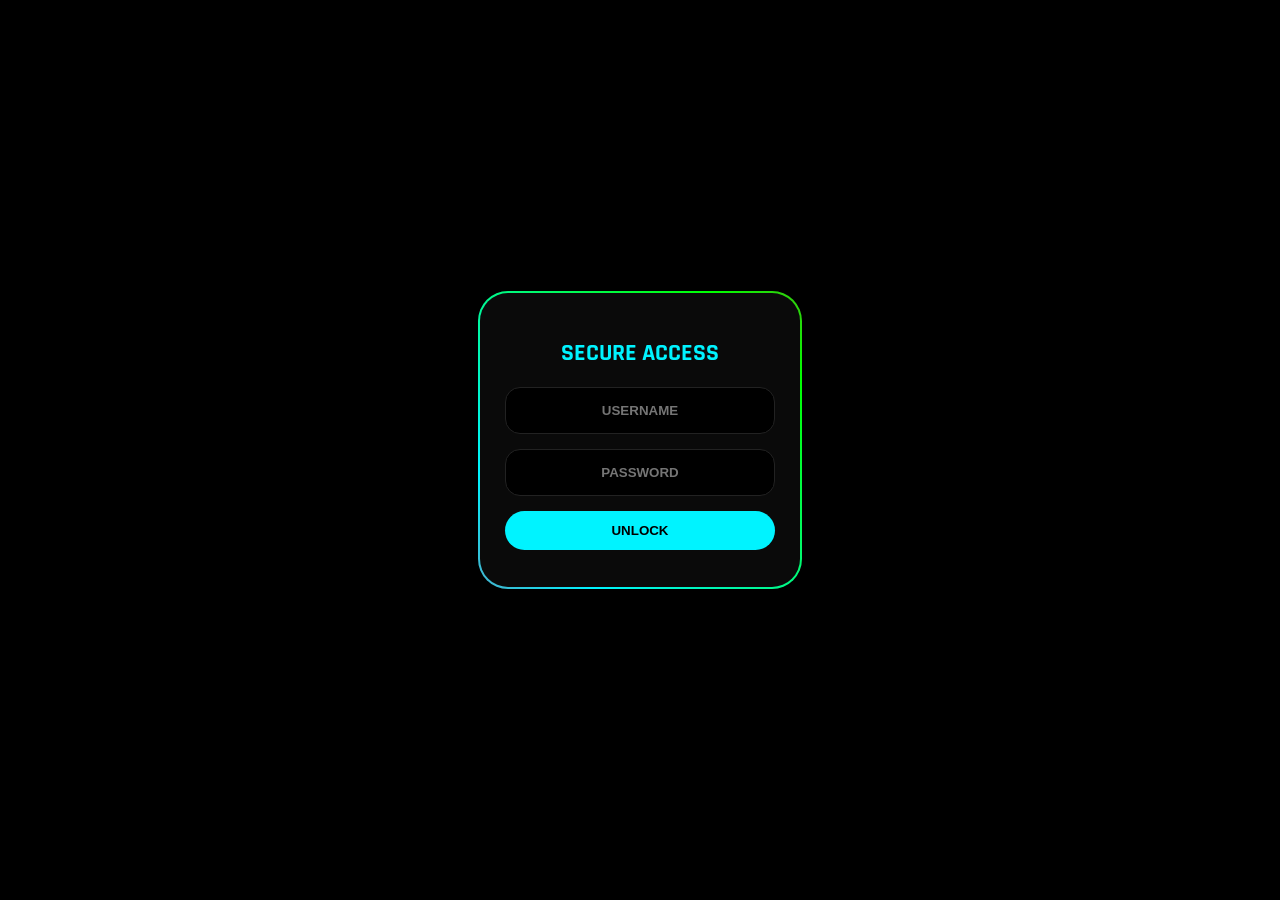
==== commit e8b95fa8: "Update index.html" ====
--- a/index.html
+++ b/index.html
@@ -4,180 +4,174 @@
     <meta charset="UTF-8">
     <meta name="viewport" content="width=device-width, initial-scale=1.0">
     <title>⚡ GOD MODE MASTER HUB</title>
+    
     <link rel="stylesheet" href="https://cdnjs.cloudflare.com/ajax/libs/font-awesome/6.4.0/css/all.min.css">
     <link href="https://fonts.googleapis.com/css2?family=Rajdhani:wght@600;700&family=Outfit:wght@400;900&display=swap" rel="stylesheet">
+    
     <script src="https://www.gstatic.com/firebasejs/8.10.0/firebase-app.js"></script>
     <script src="https://www.gstatic.com/firebasejs/8.10.0/firebase-database.js"></script>
 
     <style>
-        :root { --bg: #050505; --panel: #0a0a0a; --neon-rgb: linear-gradient(45deg, #ff0044, #00f3ff, #00ff00, #ff0044); --accent: #00f3ff; }
-        body { background: var(--bg); color: #fff; font-family: 'Outfit', sans-serif; margin: 0; padding-top: 85px; overflow-x: hidden; scroll-behavior: smooth; }
-        * { box-sizing: border-box; transition: all 0.2s cubic-bezier(0.25, 0.46, 0.45, 0.94); }
-
-        /* RGB ANIMATION */
-        @keyframes rgbCycle { 0% { background-position: 0% 50%; } 100% { background-position: 200% 50%; } }
-        .rgb-border { position: relative; padding: 2px; border-radius: 30px; background: var(--neon-rgb); background-size: 200% 200%; animation: rgbCycle 4s linear infinite; }
-        .inner-panel { background: var(--panel); border-radius: 28px; padding: 30px; height: 100%; }
-
-        /* FEATURED TOGGLE SWITCH */
-        .toggle-container { display: flex; align-items: center; justify-content: space-between; background: #111; padding: 15px; border-radius: 15px; border: 1px solid #333; margin-top: 15px; }
-        .switch { position: relative; display: inline-block; width: 60px; height: 30px; }
-        .switch input { opacity: 0; width: 0; height: 0; }
+        :root { --bg: #000; --panel: #0a0a0a; --cyan: #00f3ff; --red: #ff0044; --gold: #ffd700; --neon: linear-gradient(45deg, #ff0044, #00f3ff, #00ff00, #ff0044); }
+        body { background: var(--bg); color: #fff; font-family: 'Outfit', sans-serif; margin: 0; padding-top: 85px; overflow-x: hidden; }
+        * { box-sizing: border-box; transition: 0.2s; }
+
+        /* MODAL */
+        .modal-overlay { display: none; position: fixed; inset: 0; background: rgba(0,0,0,0.95); z-index: 10000; align-items: center; justify-content: center; backdrop-filter: blur(10px); }
+        .modal-card { background: #050505; width: 90%; max-width: 400px; border-radius: 25px; border: 2px solid var(--cyan); box-shadow: 0 0 50px rgba(0, 243, 255, 0.15); overflow: hidden; text-align: center; }
+        .modal-header { padding: 20px; font-family: 'Rajdhani'; font-size: 22px; color: var(--cyan); font-weight: 800; border-bottom: 1px solid #222; }
+        .modal-body { padding: 25px; max-height: 50vh; overflow-y: auto; color: #ccc; font-size: 14px; }
+        .modal-footer { padding: 20px; display: flex; gap: 10px; justify-content: center; }
+        .btn-cyan { background: var(--cyan); color: #000; padding: 12px 30px; border-radius: 50px; border: none; font-weight: 900; cursor: pointer; width: 100%; text-transform: uppercase; }
+        .btn-cancel { background: transparent; border: 2px solid #333; color: #888; }
+
+        /* RGB BORDER */
+        .rgb-border { position: relative; padding: 2px; border-radius: 30px; background: var(--neon); background-size: 200% 200%; animation: rgb 4s linear infinite; margin-bottom: 20px; }
+        @keyframes rgb { 0% { background-position: 0% 50%; } 100% { background-position: 200% 50%; } }
+        .inner-panel { background: var(--panel); border-radius: 28px; padding: 25px; height: 100%; }
+
+        /* INPUTS */
+        input, select, textarea { width: 100%; background: #000; border: 1.5px solid #222; color: #fff; padding: 15px; border-radius: 15px; margin-bottom: 15px; outline: none; font-weight: 600; }
+        input:focus { border-color: var(--cyan); box-shadow: 0 0 10px rgba(0, 243, 255, 0.2); }
+        
+        .toggle-container { display: flex; align-items: center; justify-content: space-between; background: #111; padding: 12px; border-radius: 12px; margin-bottom: 15px; }
+        .switch { position: relative; display: inline-block; width: 50px; height: 26px; }
+        .switch input { opacity: 0; }
         .slider { position: absolute; cursor: pointer; top: 0; left: 0; right: 0; bottom: 0; background-color: #333; transition: .4s; border-radius: 30px; }
-        .slider:before { position: absolute; content: ""; height: 22px; width: 22px; left: 4px; bottom: 4px; background-color: white; transition: .4s; border-radius: 50%; }
-        input:checked + .slider { background-color: var(--accent); box-shadow: 0 0 15px var(--accent); }
-        input:checked + .slider:before { transform: translateX(30px); }
-
-        /* INPUTS & BUTTONS */
-        input, select, textarea { width: 100%; background: #000; border: 1.5px solid #222; color: #fff; padding: 16px; border-radius: 18px; margin-bottom: 20px; outline: none; font-size: 14px; font-weight: 600; }
-        input:focus { border-color: var(--accent); box-shadow: 0 0 20px rgba(0, 243, 255, 0.15); }
-        .btn-neon { background: var(--accent); color: #000; border: none; padding: 18px; width: 100%; border-radius: 18px; font-weight: 900; cursor: pointer; text-transform: uppercase; letter-spacing: 2px; }
-        .btn-neon:active { transform: scale(0.95); }
-
-        /* LOGS & LISTS */
-        .log-item { padding: 12px; border-bottom: 1px solid #222; font-size: 12px; color: #888; font-family: monospace; }
-        .log-item span { color: var(--accent); font-weight: bold; }
+        input:checked + .slider { background-color: var(--cyan); }
+        input:checked + .slider:before { content: ""; position: absolute; height: 18px; width: 18px; left: 4px; bottom: 4px; background: white; transition: .4s; border-radius: 50%; transform: translateX(24px); }
+
+        /* NAV */
+        .top-nav { position: fixed; top: 0; left: 0; width: 100%; height: 80px; background: rgba(0,0,0,0.9); border-bottom: 1px solid #222; display: flex; justify-content: space-around; align-items: center; z-index: 5000; backdrop-filter: blur(15px); }
+        .nav-tab { font-size: 24px; color: #555; cursor: pointer; padding: 10px 20px; border-radius: 15px; position: relative; }
+        .nav-tab.active { color: var(--cyan); background: rgba(0, 243, 255, 0.1); }
+        .list-item { padding: 12px; background: #111; margin-bottom: 8px; border-radius: 12px; border: 1px solid #222; display: flex; align-items: center; gap: 10px; cursor: pointer; }
         
-        /* LOGIN & MODAL */
         #loginScreen { position: fixed; inset: 0; background: #000; z-index: 20000; display: flex; align-items: center; justify-content: center; }
-        .modal-overlay { display: none; position: fixed; inset: 0; background: rgba(0,0,0,0.95); z-index: 10000; align-items: center; justify-content: center; backdrop-filter: blur(15px); }
-        .modal-card { background: #080808; width: 90%; max-width: 450px; border-radius: 40px; border: 2px solid var(--accent); overflow: hidden; box-shadow: 0 0 80px rgba(0, 243, 255, 0.2); }
-        
-        .top-nav { position: fixed; top: 0; left: 0; width: 100%; height: 85px; background: rgba(5,5,5,0.95); border-bottom: 1px solid #222; display: flex; align-items: center; justify-content: space-around; z-index: 5000; backdrop-filter: blur(20px); }
-        .nav-tab { color: #555; font-size: 26px; cursor: pointer; padding: 12px 30px; border-radius: 18px; }
-        .nav-tab.active { color: var(--accent); background: rgba(0, 243, 255, 0.08); filter: drop-shadow(0 0 8px var(--accent)); }
         #mainApp { display: none; }
     </style>
 </head>
 <body>
     <div id="loginScreen">
         <div class="rgb-border"><div class="inner-panel" style="text-align:center; width:320px;">
-            <h2 style="color:var(--accent); font-family:'Rajdhani';">SYSTEM LOCKED</h2>
-            <input type="text" id="usrInput" placeholder="USER ID" style="text-align:center;">
-            <input type="password" id="passInput" placeholder="ACCESS CODE" style="text-align:center;">
-            <button onclick="checkLogin()" class="btn-neon">UNLOCK CORE</button>
-            <p id="loginMsg" style="color:red; font-size:11px; margin-top:10px;"></p>
+            <h2 style="color:var(--cyan); font-family:'Rajdhani';">SECURE ACCESS</h2>
+            <input type="text" id="usrInput" placeholder="USERNAME" style="text-align:center;">
+            <input type="password" id="passInput" placeholder="PASSWORD" style="text-align:center;">
+            <button onclick="checkLogin()" class="btn-cyan">UNLOCK</button>
+            <p id="loginMsg" style="color:red; font-size:12px; margin-top:10px;"></p>
         </div></div>
     </div>
 
     <div id="mainApp">
         <div id="masterModal" class="modal-overlay">
             <div class="modal-card">
-                <div id="modalDisplayTitle" style="padding:25px; background:#111; text-align:center; border-bottom:1px solid #222; color:var(--accent); font-weight:800;">NOTIFICATION</div>
-                <div id="mBody" style="max-height: 400px; overflow-y: auto; padding: 15px;"></div>
-                <div style="padding: 20px;"><button onclick="closeModal()" class="btn-neon">CLOSE</button></div>
+                <div id="modalTitle" class="modal-header">NOTIFICATION</div>
+                <div id="modalBody" class="modal-body"></div>
+                <div class="modal-footer"><button onclick="closeModal()" class="btn-cyan">CLOSE</button></div>
+            </div>
+        </div>
+        <div id="confirmModal" class="modal-overlay">
+            <div class="modal-card" style="border-color:var(--red);">
+                <div class="modal-header" style="color:var(--red);">CONFIRM ACTION</div>
+                <div id="confirmBody" class="modal-body">Are you sure?</div>
+                <div class="modal-footer">
+                    <button onclick="closeConfirm()" class="btn-cyan btn-cancel" style="width:auto;">CANCEL</button>
+                    <button id="confirmBtnAction" class="btn-cyan" style="background:var(--red); color:#fff; width:auto;">CONFIRM</button>
+                </div>
             </div>
         </div>
 
         <div class="top-nav">
             <div class="nav-tab active" onclick="switchTab('dashboard')"><i class="fa-solid fa-chart-line"></i></div>
-            
             <div class="nav-tab" onclick="switchTab('inbox')">
                 <i class="fa-solid fa-bell"></i>
-                <span id="notifBadge" style="position:absolute; top:15px; right:25px; width:8px; height:8px; background:red; border-radius:50%; display:none; box-shadow:0 0 10px red;"></span>
-            </div>
-
+                <span id="notifBadge" style="position:absolute; top:12px; right:15px; width:8px; height:8px; background:red; border-radius:50%; display:none;"></span>
+            </div>
             <div class="nav-tab" onclick="switchTab('upload')"><i class="fa-solid fa-cloud-arrow-up"></i></div>
             <div class="nav-tab" onclick="switchTab('database')"><i class="fa-solid fa-server"></i></div>
             <div class="nav-tab" onclick="switchTab('settings')"><i class="fa-solid fa-sliders"></i></div>
         </div>
 
-        <div style="padding: 25px;">
+        <div style="padding: 20px;">
             <div id="dashboard" class="tab-content">
-                <h1 style="font-family:'Rajdhani'; font-size:35px;">COMMAND <span style="color:var(--accent);">CENTER</span></h1>
-                <div style="display:grid; grid-template-columns: 1fr 1fr; gap:20px;">
-                    <div class="rgb-border"><div class="inner-panel">
-                        <label>Total Assets</label>
-                        <h2 id="totalMovies" style="font-size:50px; margin:0; color:#fff;">0</h2>
-                    </div></div>
-                    <div class="rgb-border"><div class="inner-panel">
-                        <label>Live Traffic</label>
-                        <h2 id="liveViews" style="font-size:50px; margin:0; color:var(--accent);">0</h2>
-                    </div></div>
+                <h1 style="font-family:'Rajdhani';">DASHBOARD</h1>
+                <div class="rgb-border" style="margin-bottom:20px; border-color:#00ff00 !important;" id="healthBorder">
+                    <div class="inner-panel" style="padding:15px; display:flex; justify-content:space-between; align-items:center;">
+                        <div><label style="margin:0; font-size:12px;">SITE STATUS</label><h2 id="siteHealthText" style="margin:0; color:#00ff00;">ONLINE & STABLE</h2></div>
+                        <i id="healthIcon" class="fa-solid fa-heart-pulse" style="font-size:30px; color:#00ff00;"></i>
+                    </div>
                 </div>
-                
-                <div style="margin-top:20px; display:flex; gap:20px;">
-                    <div class="inner-panel" style="border:1px solid #333; flex:1;">
-                        <label style="color:red;">Pending Reports</label>
-                        <h2 id="pendingReports" style="margin:0;">0</h2>
-                    </div>
-                    <div class="inner-panel" style="border:1px solid #333; flex:1;">
-                        <label style="color:#ffd700;">New Requests</label>
-                        <h2 id="pendingRequests" style="margin:0;">0</h2>
-                    </div>
+                <div style="display:grid; grid-template-columns: 1fr 1fr; gap:15px;">
+                    <div class="rgb-border"><div class="inner-panel"><label>Total Content</label><h2 id="totalMovies" style="font-size:40px; margin:0;">0</h2></div></div>
+                    <div class="rgb-border"><div class="inner-panel"><label>Reports</label><h2 id="pendingReports" style="font-size:40px; margin:0; color:var(--red);">0</h2></div></div>
                 </div>
             </div>
+
             <div id="upload" class="tab-content" style="display:none;">
-                <div class="rgb-border" style="margin-bottom:30px;"><div class="inner-panel" style="padding:20px;">
-                    <label>GLOBAL TMDB SEARCH</label>
-                    <div style="display:flex; gap:15px;">
-                        <input type="text" id="tmdbQuery" placeholder="Search Movie / Series..." style="margin:0;">
-                        <button onclick="fetchTMDB()" style="background:var(--accent); color:#000; border:none; padding:0 30px; border-radius:15px; font-weight:800;">FETCH</button>
+                <div class="rgb-border" style="margin-bottom:20px;"><div class="inner-panel">
+                    <label>TMDB SEARCH</label>
+                    <div style="display:flex; gap:10px;">
+                        <input type="text" id="tmdbQuery" placeholder="Movie Name..." style="margin:0;">
+                        <button onclick="fetchTMDB()" class="btn-cyan" style="width:auto; padding:0 25px;">SEARCH</button>
                     </div>
                 </div></div>
 
                 <div class="inner-panel" style="border:1px solid #222;">
                     <input type="hidden" id="editId">
-                    
-                    <div style="display:grid; grid-template-columns: 110px 1fr; gap:25px;">
+                    <div style="display:grid; grid-template-columns: 100px 1fr; gap:20px;">
                         <div>
-                            <img id="posterPreview" src="" style="width:100%; border-radius:15px; min-height:160px; background:#000; object-fit:cover; border:1px solid #333;">
-                            
-                            <div class="toggle-container">
-                                <label style="margin:0; font-size:9px;">FEATURED?</label>
-                                <label class="switch">
-                                    <input type="checkbox" id="isFeatured">
-                                    <span class="slider"></span>
-                                </label>
+                            <img id="posterPreview" src="" style="width:100%; border-radius:10px; min-height:150px; background:#111; object-fit:cover;">
+                            <label style="margin-top:10px; font-size:10px; color:var(--cyan);">QUALITY</label>
+                            <select id="cardBadge" style="padding:5px; margin-bottom:5px;">
+                                <option value="4K">4K UHD</option><option value="1080p">1080p FHD</option><option value="720p" selected>720p HD</option>
+                                <option value="HD">HD Rip</option><option value="CAM">CAMRip</option>
+                            </select>
+                            <div class="toggle-container" style="margin-top:5px;">
+                                <label style="margin:0; font-size:9px;">FEATURED</label>
+                                <label class="switch"><input type="checkbox" id="isFeatured"><span class="slider"></span></label>
                             </div>
-
-                            <label style="margin-top:10px; font-size:10px;">BACKDROP</label>
-                            <img id="backdropPreview" src="" style="width:100%; height:60px; border-radius:10px; object-fit:cover; border:1px solid #333;">
                         </div>
                         <div>
-                            <label>Content Title</label>
-                            <input type="text" id="mTitle" placeholder="Title auto-fills here...">
-                            
-                            <div style="display:grid; grid-template-columns: 1fr 1fr; gap:15px;">
-                                <div><label>Trailer (Auto)</label><input type="text" id="mTrailer" placeholder="YouTube Link..."></div>
-                                <div><label>Cast (Auto)</label><input type="text" id="mCast" placeholder="Actors..."></div>
+                            <label>Title</label><input type="text" id="mTitle">
+                            <div style="display:grid; grid-template-columns: 1fr 1fr; gap:10px;">
+                                <div><label>Trailer</label><input type="text" id="mTrailer"></div>
+                                <div><label>Cast</label><input type="text" id="mCast"></div>
                             </div>
-
-                            <label style="color:#00ff00;">GENRES</label>
-                            <input type="text" id="mGenre" style="border-color:#00ff00;">
-
-                            <div style="display:grid; grid-template-columns: 1fr 1fr; gap:15px;">
+                            <label style="color:#00ff00;">Genres</label><input type="text" id="mGenre" style="border-color:#00ff00;">
+                            <div style="display:grid; grid-template-columns: 1fr 1fr; gap:10px;">
                                 <div><label>Type</label><select id="mType" onchange="toggleTypeUI()"><option value="movie">Movie</option><option value="series">Web Series</option></select></div>
                                 <div id="seasonBox" style="display:none;"><label>Season</label><input type="number" id="mSeason" value="1"></div>
                             </div>
-                            
-                            <label>Language</label>
-                            <select id="mLang"><option>Dual Audio</option><option>Hindi Dubbed</option><option>Bangla Dubbed</option><option>English Original</option></select>
+                            <div style="display:grid; grid-template-columns: 1fr 1fr; gap:10px;">
+                                <div><label>Lang</label><select id="mLang"><option>Dual Audio</option><option>Hindi</option><option>English</option><option>Bangla</option></select></div>
+                                <div><label>Rating</label><input type="number" id="mRating" step="0.1" placeholder="8.5"></div>
+                            </div>
                         </div>
                     </div>
 
-                    <input type="hidden" id="mBackdrop"> <input type="hidden" id="mRating">
-                    <label style="margin-top:15px; color:#ffd700;">DETAILS NOTICE</label>
-                    <input type="text" id="mNotice" placeholder="Yellow Alert Note..." style="border-color:#ffd700;">
-                    <label>Description</label>
-                    <textarea id="mDesc" style="height:80px;"></textarea>
-                    
-                    <div style="background:#000; border:2px dashed var(--accent); padding:20px; border-radius:20px; margin-top:20px;">
-                        <div style="display:grid; grid-template-columns: 70px 1fr 1fr 50px; gap:10px; align-items:end;">
-                            <div id="epBox" style="display:none;"><label>EP</label><input type="number" id="epNum" value="1" style="margin:0;"></div>
-                            <div><label>Quality</label><select id="lQual" style="margin:0;"><option>720p</option><option>1080p</option><option>4K</option></select></div>
-                            <div><label id="linkLbl" style="color:var(--accent)">1. Download Link</label><input type="text" id="lLink" style="margin:0;"></div>
-                            <button onclick="processLink()" class="btn-neon" style="padding:12px; border-radius:12px;"><i class="fa-solid fa-plus"></i></button>
+                    <input type="hidden" id="mBackdrop">
+                    <label style="color:var(--gold); margin-top:15px;">DETAILS NOTICE</label>
+                    <input type="text" id="mNotice" placeholder="Yellow Alert..." style="border-color:var(--gold);">
+                    <label>Description</label><textarea id="mDesc" style="height:70px;"></textarea>
+
+                    <div style="background:#000; border:2px dashed var(--cyan); padding:15px; border-radius:15px; margin-top:15px;">
+                        <div style="display:grid; grid-template-columns: 50px 70px 80px 1fr 40px; gap:8px; align-items:end;">
+                            <div id="epBox" style="display:none;"><label>EP</label><input type="number" id="epNum" value="1" style="margin:0; padding:10px;"></div>
+                            <div><label>Res</label><select id="lQual" style="margin:0; padding:10px;"><option>720p</option><option>1080p</option><option>4K</option></select></div>
+                            <div><label style="color:orange;">Size</label><input type="text" id="lSize" placeholder="1.2GB" style="margin:0; padding:10px;"></div>
+                            <div><label id="linkLbl" style="color:var(--cyan)">Link</label><input type="text" id="lLink" style="margin:0; padding:10px;"></div>
+                            <button onclick="processLink()" class="btn-cyan" style="padding:10px; border-radius:10px;"><i class="fa-solid fa-plus"></i></button>
                         </div>
                     </div>
-                    
-                    <div id="linkContainer" style="margin-top:20px;"></div>
-                    <div style="display:flex; gap:15px; margin-top:30px;">
-                        <button onclick="resetForm()" class="btn-neon" style="background:#222; color:#fff;">RESET</button>
-                        <button onclick="publish()" class="btn-neon">PUBLISH</button>
+                    <div id="linkContainer" style="margin-top:15px;"></div>
+
+                    <div style="display:flex; gap:15px; margin-top:25px;">
+                        <button onclick="triggerReset()" class="btn-cyan" style="background:transparent; border:2px solid #555; color:#aaa;">RESET</button>
+                        <button onclick="publish()" class="btn-cyan">PUBLISH</button>
                     </div>
                 </div>
             </div>
+
             <div id="database" class="tab-content" style="display:none;">
                 <div class="rgb-border"><div class="inner-panel">
                     <input type="text" id="dbSearch" placeholder="Search Database..." onkeyup="renderDB()">
@@ -186,262 +180,238 @@
             </div>
 
             <div id="inbox" class="tab-content" style="display:none;">
-                <h1>USER <span style="color:var(--accent);">FEEDBACK</span></h1>
-                <div style="display:grid; grid-template-columns: 1fr 1fr; gap:25px;">
-                    <div class="rgb-border" style="border-color:red !important; box-shadow:0 0 15px rgba(255,0,0,0.2) !important;">
-                        <div class="inner-panel">
-                            <label style="color:#ff4444;">BROKEN LINKS</label>
-                            <div id="reportList" style="height:400px; overflow-y:auto; margin-top:15px;"></div>
-                        </div>
-                    </div>
-                    <div class="rgb-border" style="border-color:#ffd700 !important; box-shadow:0 0 15px rgba(255,215,0,0.2) !important;">
-                        <div class="inner-panel">
-                            <label style="color:#ffd700;">REQUESTS</label>
-                            <div id="requestList" style="height:400px; overflow-y:auto; margin-top:15px;"></div>
-                        </div>
+                <h1>USER <span style="color:var(--cyan);">FEEDBACK</span></h1>
+                <div style="display:grid; grid-template-columns: 1fr 1fr; gap:20px;">
+                    <div class="rgb-border" style="border-color:var(--red) !important;">
+                        <div class="inner-panel"><label style="color:var(--red);">REPORTS</label><div id="reportList" style="height:400px; overflow-y:auto; margin-top:10px;"></div></div>
+                    </div>
+                    <div class="rgb-border" style="border-color:var(--gold) !important;">
+                        <div class="inner-panel"><label style="color:var(--gold);">REQUESTS</label><div id="requestList" style="height:400px; overflow-y:auto; margin-top:10px;"></div></div>
                     </div>
                 </div>
             </div>
 
             <div id="settings" class="tab-content" style="display:none;">
-                <h1>SYSTEM <span style="color:var(--accent);">CONTROL</span></h1>
-                <div class="rgb-border" style="margin-bottom:20px;"><div class="inner-panel">
-                    <label>DATABASE BACKUP</label>
-                    <button onclick="backupDatabase()" class="btn-neon" style="background:#00ff00; color:#000;">DOWNLOAD JSON</button>
+                <h1>CONTROL</h1>
+                <div class="rgb-border" style="margin-bottom:20px; border-color:#ff00ff !important;"><div class="inner-panel">
+                    <button onclick="generateDemoData()" class="btn-cyan" style="background:#ff00ff; color:#fff;">GENERATE DEMO DATA (FIX)</button>
                 </div></div>
-                <div class="inner-panel" style="border:1px solid #333;">
-                    <label>Popup Text</label>
-                    <input type="text" id="sitePopup">
-                    <button onclick="saveSettings()" class="btn-neon">SAVE CONFIG</button>
-                </div>
+                <div class="rgb-border"><div class="inner-panel">
+                    <button onclick="backupDatabase()" class="btn-cyan" style="background:#00ff00; color:#000;">BACKUP DATABASE</button>
+                </div></div>
             </div>
         </div>
     </div>
-    <script>
+<script>
+    // 1. CONFIGURATION
     const config = { apiKey: "AIzaSyDq_l6aCUPm4SQoDbpROnUc7PMn_nF6kPI", databaseURL: "https://pritam-ott-default-rtdb.firebaseio.com" };
     firebase.initializeApp(config);
     const db = firebase.database();
     
+    const tmdbKey = "15d2ea6d0dc1d476efbca3eba2b9bbfb"; 
     let movies = [], tempLinks = [], linkState = 0, currentDL = "";
-
-    // --- 1. SOUND ENGINE (FEATURE 3) ---
     const audioCtx = new (window.AudioContext || window.webkitAudioContext)();
-    function playSound(type) {
-        if(audioCtx.state === 'suspended') audioCtx.resume();
-        const osc = audioCtx.createOscillator();
-        const gain = audioCtx.createGain();
-        osc.connect(gain); gain.connect(audioCtx.destination);
-        const now = audioCtx.currentTime;
-        if (type === 'click') { osc.frequency.setValueAtTime(1000, now); osc.frequency.exponentialRampToValueAtTime(100, now + 0.1); gain.gain.exponentialRampToValueAtTime(0.01, now + 0.1); osc.start(now); osc.stop(now + 0.1); }
-        if (type === 'success') { osc.type = 'triangle'; osc.frequency.setValueAtTime(400, now); osc.frequency.linearRampToValueAtTime(800, now + 0.1); gain.gain.exponentialRampToValueAtTime(0.01, now + 0.3); osc.start(now); osc.stop(now + 0.3); }
-        if (type === 'error') { osc.type = 'sawtooth'; osc.frequency.setValueAtTime(150, now); gain.gain.exponentialRampToValueAtTime(0.01, now + 0.3); osc.start(now); osc.stop(now + 0.3); }
-    }
-
-    // --- LOGIN ---
+
+    // 2. LOGIN
     function checkLogin() {
-        if(document.getElementById('usrInput').value === "pritam" && document.getElementById('passInput').value === "2026") {
+        const u = document.getElementById('usrInput').value.trim();
+        const p = document.getElementById('passInput').value.trim();
+        if(u === "pritam" && p === "2026") {
             document.getElementById('loginScreen').style.display = 'none';
             document.getElementById('mainApp').style.display = 'block';
             playSound('success');
-            loadReports(); loadRequests(); // LOAD INBOX DATA
+            setTimeout(() => { try{loadReports();loadRequests();loadSystemErrors();}catch(e){} }, 500);
         } else {
-            document.getElementById('loginMsg').innerText = "WRONG CREDENTIALS!";
+            document.getElementById('loginMsg').innerText = "ACCESS DENIED";
             playSound('error');
         }
     }
 
-    function switchTab(t) { 
-        playSound('click');
-        document.querySelectorAll('.tab-content').forEach(e=>e.style.display='none'); 
-        document.getElementById(t).style.display='block'; 
-        document.querySelectorAll('.nav-tab').forEach(e=>e.classList.remove('active'));
-        event.currentTarget.classList.add('active');
-        if(t === 'database') renderDB();
-    }
-
-    // --- 2. TRAILER FORCE FETCH (FEATURE 1) ---
+    // 3. REPORTS LOADER (MATCHING YOUR SITE)
+    function loadReports() { 
+        db.ref('reports').on('value', s => { 
+            const d = s.val(); 
+            const count = s.numChildren();
+            document.getElementById('pendingReports').innerText = count; 
+            document.getElementById('notifBadge').style.display = count > 0 ? 'block' : 'none';
+            let h = ''; 
+            if(d) Object.keys(d).reverse().forEach(k => { 
+                const i = d[k];
+                // KEYS: movie, link, time (FROM YOUR INDEX.HTML)
+                const name = i.movie || "Unknown Movie"; 
+                const issue = i.link || "Broken Link";
+                const time = i.time || "Just Now";
+                h += `<div class="list-item" style="border-left:3px solid var(--red);flex-direction:column;align-items:flex-start;">
+                    <div style="width:100%;display:flex;justify-content:space-between;"><b style="color:var(--red)">${name}</b><i class="fa-solid fa-check" style="color:green" onclick="delItem('reports/${k}')"></i></div>
+                    <small style="color:#ccc;word-break:break-all;">${issue}</small>
+                    <small style="color:#555;font-size:9px;margin-top:5px;">${time}</small></div>`; 
+            }); 
+            document.getElementById('reportList').innerHTML = h || '<div style="text-align:center;color:#555;padding:20px;">No Reports</div>'; 
+        }); 
+    }
+
+    // 4. REQUEST LOADER (MATCHING YOUR SITE)
+    function loadRequests() { 
+        db.ref('requests').on('value', s => { 
+            document.getElementById('pendingRequests').innerText = s.numChildren(); 
+            const d = s.val(); let h = ''; 
+            if(d) Object.keys(d).reverse().forEach(k => { 
+                const i = d[k];
+                // KEYS: movieName, userName, time (FROM YOUR INDEX.HTML)
+                const name = i.movieName || "Unknown Request";
+                const user = i.userName || "Anonymous";
+                const time = i.time || "Just Now";
+                h += `<div class="list-item" style="border-left:3px solid var(--gold);flex-direction:column;align-items:flex-start;">
+                    <div style="width:100%;display:flex;justify-content:space-between;"><b style="color:var(--gold)">${name}</b><i class="fa-solid fa-trash" style="color:var(--red)" onclick="delItem('requests/${k}')"></i></div>
+                    <small style="color:#ccc;">User: ${user}</small>
+                    <small style="color:#aaa;font-size:9px;margin-top:5px;">${time}</small></div>`; 
+            }); 
+            document.getElementById('requestList').innerHTML = h || '<div style="text-align:center;color:#555;padding:20px;">No Requests</div>'; 
+        }); 
+    }
+
+    // 5. TMDB & PUBLISH LOGIC
     async function fetchTMDB() {
-        playSound('click');
         const q = document.getElementById('tmdbQuery').value;
-        if(!q) return alert("Enter Name");
+        if(!q) return showModal("ERROR", "Enter Name");
         try {
-            const res = await fetch(`https://api.themoviedb.org/3/search/multi?api_key=15d2ea6d0dc1d476efbca3eba2b9bbfb&query=${encodeURIComponent(q)}&language=en-US&include_adult=true`);
+            const res = await fetch(`https://api.themoviedb.org/3/search/multi?api_key=${tmdbKey}&query=${encodeURIComponent(q)}&language=en-US&include_adult=true`);
             const data = await res.json();
-            let html = data.results.map(i => `<div class="list-item" onclick="syncData('${i.media_type}', ${i.id})"><img src="https://image.tmdb.org/t/p/w200${i.poster_path}" style="width:40px;"><b>${i.title||i.name}</b></div>`).join('');
-            openModal("SELECT CONTENT", html);
-        } catch(e) { playSound('error'); }
+            if(!data.results || data.results.length === 0) return showModal("OOPS", "No Content Found");
+            let html = data.results.filter(i => i.media_type !== 'person' && (i.poster_path || i.backdrop_path)).map(i => `<div class="list-item" onclick="syncData('${i.media_type}', ${i.id})"><img src="https://image.tmdb.org/t/p/w200${i.poster_path}" style="width:40px;height:60px;object-fit:cover;border-radius:5px;"><div><b style="color:#fff;">${i.title || i.name}</b><br><small style="color:var(--cyan);">${i.media_type.toUpperCase()}</small></div></div>`).join('');
+            showModal("SELECT CONTENT", html);
+        } catch(e) { showModal("ERROR", "Search Error"); }
     }
 
     async function syncData(type, id) {
         closeModal(); playSound('success');
-        const res = await fetch(`https://api.themoviedb.org/3/${type}/${id}?api_key=15d2ea6d0dc1d476efbca3eba2b9bbfb&language=en-US&append_to_response=credits,videos`);
-        const i = await res.json();
-        
-        document.getElementById('mTitle').value = i.title || i.name;
-        document.getElementById('mDesc').value = i.overview;
-        document.getElementById('mRating').value = i.vote_average;
-        document.getElementById('mGenre').value = i.genres ? i.genres.map(g=>g.name).join(", ") : "";
-        document.getElementById('posterPreview').src = `https://image.tmdb.org/t/p/w500${i.poster_path}`;
-        const bg = i.backdrop_path ? `https://image.tmdb.org/t/p/w500${i.backdrop_path}` : "";
-        document.getElementById('mBackdrop').value = bg;
-        document.getElementById('backdropPreview').src = bg;
-
-        // FORCE TRAILER LOGIC
-        let trailerUrl = "";
-        if (i.videos && i.videos.results.length > 0) {
-            const yt = i.videos.results.filter(v => v.site === "YouTube");
-            if (yt.length > 0) {
-                let vid = yt.find(v => v.type === "Trailer") || yt.find(v => v.type === "Teaser") || yt[0];
-                trailerUrl = `https://www.youtube.com/watch?v=${vid.key}`;
-            }
-        }
-        document.getElementById('mTrailer').value = trailerUrl;
-
-        if(i.credits && i.credits.cast) document.getElementById('mCast').value = i.credits.cast.slice(0, 5).map(c => c.name).join(", ");
-        
-        document.getElementById('mType').value = (type === 'tv') ? 'series' : 'movie';
-        toggleTypeUI();
-    }
-
-    // --- 3. INBOX LOGIC ---
-    function loadReports() {
-        db.ref('reports').on('value', s => {
-            document.getElementById('pendingReports').innerText = s.numChildren();
-            document.getElementById('notifBadge').style.display = s.numChildren() > 0 ? 'block' : 'none';
-            const d = s.val(); const list = document.getElementById('reportList');
-            if(!d) { list.innerHTML = `<div style="text-align:center;color:#555;">No Reports</div>`; return; }
-            let html = '';
-            Object.keys(d).forEach(k => {
-                html += `<div class="list-item" style="border-left:3px solid red; flex-direction:column; align-items:flex-start;">
-                    <div style="width:100%;display:flex;justify-content:space-between;"><b style="color:red">${d[k].movieName}</b><i class="fa-solid fa-check" style="color:green" onclick="db.ref('reports/${k}').remove()"></i></div>
-                    <small>${d[k].issue}</small>
-                </div>`;
+        try {
+            // INFO
+            const res = await fetch(`https://api.themoviedb.org/3/${type}/${id}?api_key=${tmdbKey}&language=en-US`);
+            const i = await res.json();
+            document.getElementById('mTitle').value = i.title || i.name || "";
+            document.getElementById('mDesc').value = i.overview || "";
+            document.getElementById('mRating').value = i.vote_average ? i.vote_average.toFixed(1) : "";
+            document.getElementById('mGenre').value = (i.genres || []).map(g => g.name).join(", ");
+            if(i.poster_path) document.getElementById('posterPreview').src = `https://image.tmdb.org/t/p/w500${i.poster_path}`;
+            if(i.backdrop_path) document.getElementById('mBackdrop').value = `https://image.tmdb.org/t/p/w500${i.backdrop_path}`;
+            const isSeries = (type === 'tv');
+            document.getElementById('mType').value = isSeries ? 'series' : 'movie';
+            if(isSeries) document.getElementById('mSeason').value = 1;
+            toggleTypeUI();
+
+            // TRAILER
+            fetch(`https://api.themoviedb.org/3/${type}/${id}/videos?api_key=${tmdbKey}&language=en-US`).then(r=>r.json()).then(d=>{
+                if(d.results) {
+                    const yt = d.results.filter(v=>v.site==="YouTube");
+                    if(yt.length>0) {
+                        let vid = yt.find(v=>v.type==="Trailer") || yt[0];
+                        document.getElementById('mTrailer').value = `https://www.youtube.com/watch?v=${vid.key}`;
+                    }
+                }
             });
-            list.innerHTML = html;
-        });
-    }
-
-    function loadRequests() {
-        db.ref('requests').on('value', s => {
-            document.getElementById('pendingRequests').innerText = s.numChildren();
-            const d = s.val(); const list = document.getElementById('requestList');
-            if(!d) { list.innerHTML = `<div style="text-align:center;color:#555;">No Requests</div>`; return; }
-            let html = '';
-            Object.keys(d).forEach(k => {
-                html += `<div class="list-item" style="border-left:3px solid gold; flex-direction:column; align-items:flex-start;">
-                    <div style="width:100%;display:flex;justify-content:space-between;"><b style="color:gold">${d[k].requestName}</b><i class="fa-solid fa-trash" style="color:red" onclick="db.ref('requests/${k}').remove()"></i></div>
-                    <small>${d[k].message}</small><small style="color:#aaa;font-size:10px">${d[k].date}</small>
-                </div>`;
+
+            // CAST
+            fetch(`https://api.themoviedb.org/3/${type}/${id}/credits?api_key=${tmdbKey}&language=en-US`).then(r=>r.json()).then(d=>{
+                if(d.cast) document.getElementById('mCast').value = d.cast.slice(0,6).map(c=>c.name).join(", ");
             });
-            list.innerHTML = html;
-        });
-    }
-
-    // --- UTILS ---
-    function toggleTypeUI() {
-        const isSeries = document.getElementById('mType').value === 'series';
-        document.getElementById('seasonBox').style.display = isSeries ? 'block' : 'none';
-        document.getElementById('epBox').style.display = isSeries ? 'block' : 'none';
+
+        } catch(e) { console.log("Sync Error"); }
     }
 
     function processLink() {
-        playSound('click');
-        const url = document.getElementById('lLink').value;
+        const url = document.getElementById('lLink').value; 
+        const size = document.getElementById('lSize').value || "";
         if(!url) return;
-        if(linkState === 0) { 
+        if(linkState === 0) {
             currentDL = url; linkState = 1;
             document.getElementById('linkLbl').innerText = "2. Watch Link"; document.getElementById('linkLbl').style.color = "#00ff00"; document.getElementById('lLink').value = "";
-        } else { 
+        } else {
             let ep = document.getElementById('mType').value === 'series' ? parseInt(document.getElementById('epNum').value) : 0;
-            tempLinks.push({ dl: currentDL, watch: url, qual: document.getElementById('lQual').value, ep: ep });
+            tempLinks.push({ dl: currentDL, watch: url, qual: document.getElementById('lQual').value, size: size, ep: ep });
             if(ep > 0) document.getElementById('epNum').value = ep + 1;
             linkState = 0;
-            document.getElementById('linkLbl').innerText = "1. Download Link"; document.getElementById('linkLbl').style.color = "var(--accent)"; document.getElementById('lLink').value = "";
+            document.getElementById('linkLbl').innerText = "1. DL Link"; document.getElementById('linkLbl').style.color = "var(--cyan)"; document.getElementById('lLink').value = ""; document.getElementById('lSize').value = "";
             renderLinks();
         }
     }
-    function renderLinks() { document.getElementById('linkContainer').innerHTML = tempLinks.map((l, i) => `<div class="list-item"><span>${l.ep>0?'EP '+l.ep:'MOV'} • ${l.qual}</span><i class="fa-solid fa-trash" style="color:red" onclick="tempLinks.splice(${i},1);renderLinks()"></i></div>`).join(''); }
+    function renderLinks() { document.getElementById('linkContainer').innerHTML = tempLinks.map((l, i) => `<div class="list-item" style="flex-direction:column; align-items:flex-start;"><div style="display:flex; justify-content:space-between; width:100%;"><span>${l.ep>0?'EP '+l.ep:'MOV'} • ${l.qual} <span style="color:orange;">${l.size}</span></span><i class="fa-solid fa-trash" style="color:red" onclick="tempLinks.splice(${i}, 1); renderLinks()"></i></div><small style="color:#666;">${l.dl}</small></div>`).join(''); }
 
     function publish() {
-        playSound('success');
-        const id = document.getElementById('editId').value || 'mov_'+Date.now();
+        const id = document.getElementById('editId').value || 'mov_' + Date.now();
+        const type = document.getElementById('mType').value;
+        let contentData = tempLinks;
+
+        if(type === 'series') {
+            const episodes = {};
+            tempLinks.forEach(link => {
+                const ep = link.ep || 1;
+                if(!episodes[ep]) episodes[ep] = { epNum: ep, qualities: [] };
+                episodes[ep].qualities.push({ qual: link.qual, size: link.size, dl: link.dl, watch: link.watch });
+            });
+            contentData = Object.values(episodes);
+        } else {
+            contentData = tempLinks.map(l => ({ qual: l.qual, size: l.size, dl: l.dl, watch: l.watch }));
+        }
+
         const data = {
-            title: document.getElementById('mTitle').value,
-            img: document.getElementById('posterPreview').src,
-            backdrop: document.getElementById('mBackdrop').value,
-            trailer: document.getElementById('mTrailer').value,
-            cast: document.getElementById('mCast').value,
-            isFeatured: document.getElementById('isFeatured').checked,
-            type: document.getElementById('mType').value,
-            season: document.getElementById('mSeason').value,
-            lang: document.getElementById('mLang').value,
-            quality: document.getElementById('cardBadge').value, // This ID might be 'cardBadge' or 'lQual' depending on your HTML. In Part 3 it is 'cardBadge' for poster quality.
-            genre: document.getElementById('mGenre').value,
-            desc: document.getElementById('mDesc').value,
-            notice: document.getElementById('mNotice').value,
-            links: tempLinks,
-            timestamp: Date.now()
+            title: document.getElementById('mTitle').value, img: document.getElementById('posterPreview').src, backdrop: document.getElementById('mBackdrop').value,
+            trailer: document.getElementById('mTrailer').value, cast: document.getElementById('mCast').value, rating: document.getElementById('mRating').value,
+            isFeatured: document.getElementById('isFeatured').checked, type: type, seasonNum: document.getElementById('mSeason').value,
+            lang: document.getElementById('mLang').value, genre: document.getElementById('mGenre').value, desc: document.getElementById('mDesc').value,
+            res: document.getElementById('cardBadge').value,
+            note: document.getElementById('mNotice').value,
+            content: contentData,
+            uploadTime: new Date().toISOString()
         };
-        db.ref('movies/'+id).update(data).then(() => { alert("Published!"); resetForm(); });
-    }
-
+        db.ref('movies/' + id).update(data).then(() => { showModal("SUCCESS", "Published Successfully!"); resetForm(); });
+    }
+
+    // UTILS
+    function triggerReset() { showConfirm("Clear form?", () => { resetForm(); showModal("INFO", "Form Cleared."); }); }
+    function resetForm() {
+        ['mTitle','mDesc','mGenre','mTrailer','mCast','mNotice','posterPreview','mBackdrop','lLink','lSize','editId','mRating'].forEach(id=>{const e=document.getElementById(id);if(e){if(e.tagName==='IMG')e.src="";else e.value="";}});
+        document.getElementById('isFeatured').checked=false; document.getElementById('mType').value='movie'; toggleTypeUI(); tempLinks=[]; renderLinks();
+    }
+    function toggleTypeUI(){ const s=document.getElementById('mType').value==='series'; document.getElementById('seasonBox').style.display=s?'block':'none'; document.getElementById('epBox').style.display=s?'block':'none'; }
     function renderDB() {
+        const q = document.getElementById('dbSearch').value.toLowerCase();
         db.ref('movies').once('value', s => {
-            const d = s.val(); let html = '';
+            const d = s.val(); let h = '';
             if(d) Object.keys(d).forEach(k => {
                 const m = d[k];
-                html += `<div class="db-card" style="background:#111; padding:10px; margin-bottom:10px; display:flex; gap:10px; border-radius:10px;">
-                    <img src="${m.img}" style="width:40px; height:60px;">
-                    <div style="flex:1"><b>${m.title}</b><br><small>${m.lang} • ${m.type}</small></div>
-                    <i class="fa-solid fa-pen" style="color:var(--accent)" onclick="loadEdit('${k}')"></i>
-                    <i class="fa-solid fa-trash" style="color:red" onclick="db.ref('movies/${k}').remove(); renderDB();"></i>
-                </div>`;
+                if((m.title||"").toLowerCase().includes(q)) {
+                    h += `<div class="list-item"><img src="${m.img}" style="width:40px;"> <div style="flex:1"><b>${m.title}</b><br><small>${m.lang} • ${m.res||'HD'}</small></div> <i class="fa-solid fa-pen" style="color:var(--cyan)" onclick="loadEdit('${k}')"></i> <i class="fa-solid fa-trash" style="color:red" onclick="delItem('movies/${k}');renderDB()"></i></div>`;
+                }
             });
-            document.getElementById('dbList').innerHTML = html;
+            document.getElementById('dbList').innerHTML = h || '<div style="text-align:center;padding:20px;color:#555">No Movies Found</div>';
         });
     }
-
-    function loadEdit(id) {
-        db.ref('movies/'+id).once('value', s => {
-            const m = s.val();
-            document.getElementById('editId').value = id;
-            document.getElementById('mTitle').value = m.title;
-            document.getElementById('mDesc').value = m.desc;
-            document.getElementById('mNotice').value = m.notice || "";
-            document.getElementById('mGenre').value = m.genre || "";
-            document.getElementById('posterPreview').src = m.img;
-            document.getElementById('mBackdrop').value = m.backdrop || "";
-            if(document.getElementById('backdropPreview')) document.getElementById('backdropPreview').src = m.backdrop || "";
-            document.getElementById('mTrailer').value = m.trailer || "";
-            document.getElementById('mCast').value = m.cast || "";
-            document.getElementById('isFeatured').checked = m.isFeatured || false;
-            document.getElementById('mType').value = m.type;
-            toggleTypeUI();
-            tempLinks = m.links || [];
-            renderLinks();
-            switchTab('upload');
-        });
-    }
-
-    function resetForm() {
-        document.getElementById('mTitle').value = ""; document.getElementById('posterPreview').src = ""; tempLinks = []; renderLinks(); document.getElementById('editId').value = "";
-    }
     
-    function backupDatabase() {
-        playSound('click');
-        db.ref('/').once('value', s => {
-            const dataStr = "data:text/json;charset=utf-8," + encodeURIComponent(JSON.stringify(s.val()));
-            const node = document.createElement('a');
-            node.setAttribute("href", dataStr); node.setAttribute("download", "backup.json");
-            document.body.appendChild(node); node.click(); node.remove();
-        });
-    }
-    function openModal(t,c) { document.getElementById('modalDisplayTitle').innerText=t; document.getElementById('mBody').innerHTML=c; document.getElementById('masterModal').style.display='flex'; }
-    function closeModal() { document.getElementById('masterModal').style.display='none'; }
-
-    window.onload = () => {
-        db.ref('movies').on('value', s => document.getElementById('totalMovies').innerText = s.numChildren());
-        db.ref('siteViews').on('value', s => document.getElementById('liveViews').innerText = s.val() || 0);
-    };
-    </script>
+    function generateDemoData(){ showConfirm("Generate Data?",()=>{ db.ref('reports').push({movie:"Test Movie", link:"Broken Link", time:"Just Now"}); db.ref('requests').push({movieName:"Test Request", userName:"Tester", time:"Just Now"}); showModal("DONE","Data added."); }); }
+    function delItem(p){ showConfirm("Delete?",()=>{db.ref(p).remove();}); }
+    function clearErrors(){ showConfirm("Clear Logs?",()=>{db.ref('siteErrors').remove();}); }
+    function switchTab(t){ playSound('click'); document.querySelectorAll('.tab-content').forEach(e=>e.style.display='none'); document.getElementById(t).style.display='block'; document.querySelectorAll('.nav-tab').forEach(e=>e.classList.remove('active')); event.currentTarget.classList.add('active'); if(t==='database')renderDB(); }
     
+    function loadEdit(id){ db.ref('movies/'+id).once('value',s=>{const m=s.val();document.getElementById('editId').value=id;document.getElementById('mTitle').value=m.title;document.getElementById('mDesc').value=m.desc;document.getElementById('mNotice').value=m.note||"";document.getElementById('mGenre').value=m.genre||"";document.getElementById('posterPreview').src=m.img;document.getElementById('mBackdrop').value=m.backdrop||"";document.getElementById('mTrailer').value=m.trailer||"";document.getElementById('mCast').value=m.cast||"";document.getElementById('cardBadge').value=m.res||"720p";document.getElementById('mRating').value=m.rating||"";document.getElementById('isFeatured').checked=m.isFeatured||false;document.getElementById('mType').value=m.type||"movie";toggleTypeUI();
+    tempLinks=[]; 
+    if(m.content) {
+        if(m.type==='series'){ m.content.forEach(ep=>{ ep.qualities.forEach(q=>{ tempLinks.push({ep:ep.epNum, qual:q.qual, size:q.size, dl:q.dl, watch:q.watch}) }) }) }
+        else { m.content.forEach(q=>{ tempLinks.push({qual:q.qual, size:q.size, dl:q.dl, watch:q.watch}) }) }
+    }
+    renderLinks();switchTab('upload');}); }
+    function backupDatabase(){ db.ref('/').once('value',s=>{const a=document.createElement('a');a.href="data:text/json;charset=utf-8,"+encodeURIComponent(JSON.stringify(s.val()));a.download="backup.json";document.body.appendChild(a);a.click();a.remove();}); }
+    function loadSystemErrors() { db.ref('siteErrors').on('value', s=>{ const d=s.val(); let h=''; let err=false; if(d){ err=true; Object.keys(d).reverse().forEach(k=>{ h+=`<div style="border-bottom:1px solid #333;padding:5px 0;"><span style="color:#ff4444;">[ERR]</span> ${d[k].msg}</div>`; }); } document.getElementById('systemTerminal').innerHTML=h||'<div style="color:#00ff00;">> System Status: Stable.</div>'; const st=document.getElementById('siteHealthText'); if(err){st.innerText="CRITICAL ERRORS";st.style.color="#ff0044";}else{st.innerText="ONLINE & STABLE";st.style.color="#00ff00";} }); }
+    function showModal(t,m){document.getElementById('modalTitle').innerText=t;document.getElementById('modalBody').innerHTML=m;document.getElementById('masterModal').style.display='flex';playSound('click');}
+    function closeModal(){document.getElementById('masterModal').style.display='none';}
+    function showConfirm(m,cb){document.getElementById('confirmBody').innerText=m;document.getElementById('confirmModal').style.display='flex';playSound('error');const b=document.getElementById('confirmBtnAction');const n=b.cloneNode(true);b.parentNode.replaceChild(n,b);n.onclick=()=>{cb();closeConfirm();};}
+    function closeConfirm(){document.getElementById('confirmModal').style.display='none';}
+    function playSound(t){if(audioCtx.state==='suspended')audioCtx.resume();const o=audioCtx.createOscillator(),g=audioCtx.createGain();o.connect(g);g.connect(audioCtx.destination);if(t==='click'){o.frequency.setValueAtTime(800,audioCtx.currentTime);g.gain.exponentialRampToValueAtTime(0.01,audioCtx.currentTime+0.1);o.start();o.stop(audioCtx.currentTime+0.1);}else if(t==='success'){o.type='triangle';o.frequency.setValueAtTime(400,audioCtx.currentTime);o.frequency.linearRampToValueAtTime(800,audioCtx.currentTime+0.1);o.start();o.stop(audioCtx.currentTime+0.3);}else{o.type='sawtooth';o.frequency.setValueAtTime(150,audioCtx.currentTime);g.gain.exponentialRampToValueAtTime(0.01,audioCtx.currentTime+0.3);o.start();o.stop(audioCtx.currentTime+0.3);}}
+
+    window.onload = () => { db.ref('movies').on('value', s => document.getElementById('totalMovies').innerText = s.numChildren()); }
+</script>
+</body>
+</html>
+
+
+
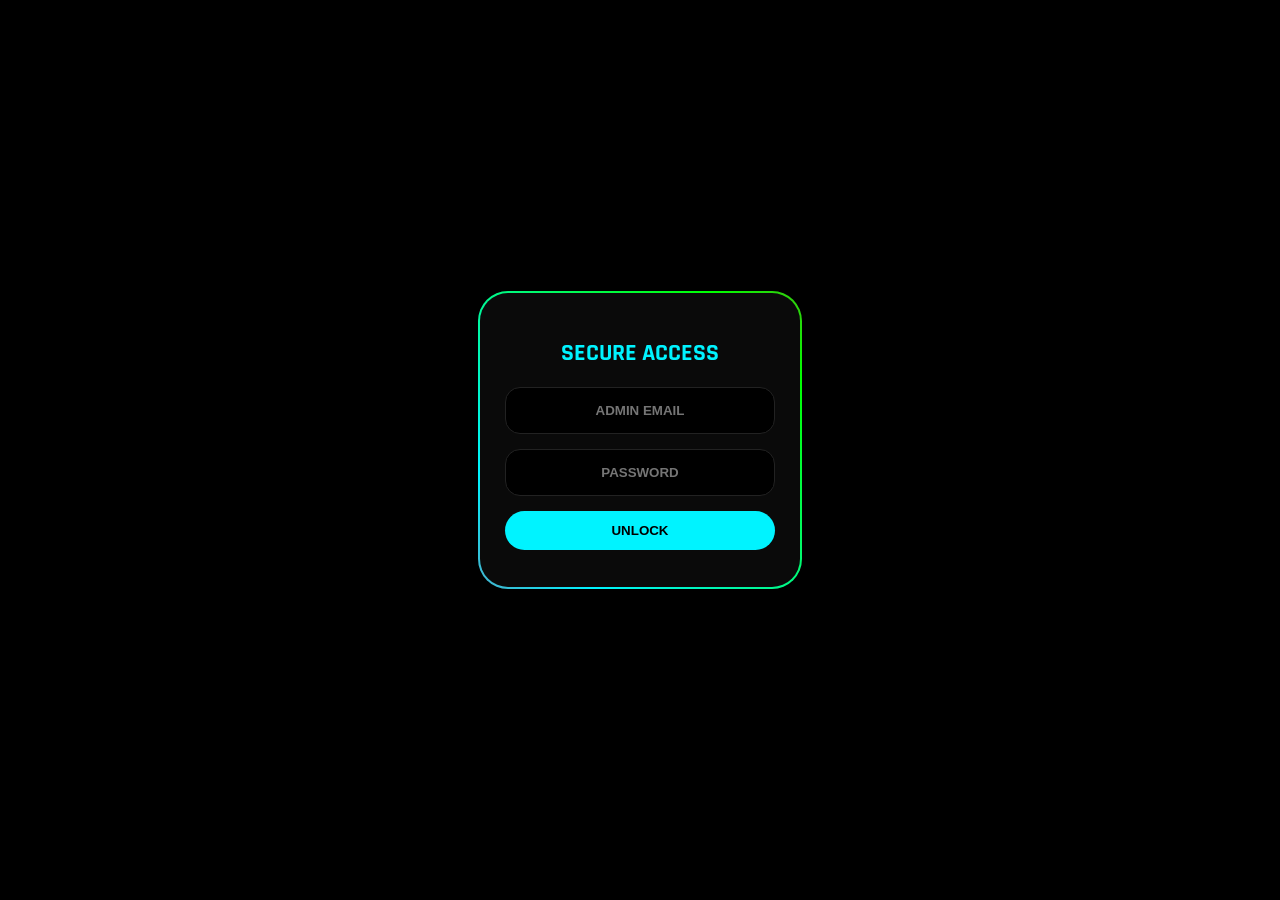
==== commit 41dfcff0: "Add files via upload" ====
--- a/index.html
+++ b/index.html
@@ -3,63 +3,29 @@
 <head>
     <meta charset="UTF-8">
     <meta name="viewport" content="width=device-width, initial-scale=1.0">
-    <title>⚡ GOD MODE MASTER HUB</title>
+    <title>⚡ GOD MODE MASTER HUB (FINAL)</title>
     
     <link rel="stylesheet" href="https://cdnjs.cloudflare.com/ajax/libs/font-awesome/6.4.0/css/all.min.css">
     <link href="https://fonts.googleapis.com/css2?family=Rajdhani:wght@600;700&family=Outfit:wght@400;900&display=swap" rel="stylesheet">
-    
     <script src="https://www.gstatic.com/firebasejs/8.10.0/firebase-app.js"></script>
     <script src="https://www.gstatic.com/firebasejs/8.10.0/firebase-database.js"></script>
-
-    <style>
-        :root { --bg: #000; --panel: #0a0a0a; --cyan: #00f3ff; --red: #ff0044; --gold: #ffd700; --neon: linear-gradient(45deg, #ff0044, #00f3ff, #00ff00, #ff0044); }
-        body { background: var(--bg); color: #fff; font-family: 'Outfit', sans-serif; margin: 0; padding-top: 85px; overflow-x: hidden; }
-        * { box-sizing: border-box; transition: 0.2s; }
-
-        /* MODAL */
-        .modal-overlay { display: none; position: fixed; inset: 0; background: rgba(0,0,0,0.95); z-index: 10000; align-items: center; justify-content: center; backdrop-filter: blur(10px); }
-        .modal-card { background: #050505; width: 90%; max-width: 400px; border-radius: 25px; border: 2px solid var(--cyan); box-shadow: 0 0 50px rgba(0, 243, 255, 0.15); overflow: hidden; text-align: center; }
-        .modal-header { padding: 20px; font-family: 'Rajdhani'; font-size: 22px; color: var(--cyan); font-weight: 800; border-bottom: 1px solid #222; }
-        .modal-body { padding: 25px; max-height: 50vh; overflow-y: auto; color: #ccc; font-size: 14px; }
-        .modal-footer { padding: 20px; display: flex; gap: 10px; justify-content: center; }
-        .btn-cyan { background: var(--cyan); color: #000; padding: 12px 30px; border-radius: 50px; border: none; font-weight: 900; cursor: pointer; width: 100%; text-transform: uppercase; }
-        .btn-cancel { background: transparent; border: 2px solid #333; color: #888; }
-
-        /* RGB BORDER */
-        .rgb-border { position: relative; padding: 2px; border-radius: 30px; background: var(--neon); background-size: 200% 200%; animation: rgb 4s linear infinite; margin-bottom: 20px; }
-        @keyframes rgb { 0% { background-position: 0% 50%; } 100% { background-position: 200% 50%; } }
-        .inner-panel { background: var(--panel); border-radius: 28px; padding: 25px; height: 100%; }
-
-        /* INPUTS */
-        input, select, textarea { width: 100%; background: #000; border: 1.5px solid #222; color: #fff; padding: 15px; border-radius: 15px; margin-bottom: 15px; outline: none; font-weight: 600; }
-        input:focus { border-color: var(--cyan); box-shadow: 0 0 10px rgba(0, 243, 255, 0.2); }
-        
-        .toggle-container { display: flex; align-items: center; justify-content: space-between; background: #111; padding: 12px; border-radius: 12px; margin-bottom: 15px; }
-        .switch { position: relative; display: inline-block; width: 50px; height: 26px; }
-        .switch input { opacity: 0; }
-        .slider { position: absolute; cursor: pointer; top: 0; left: 0; right: 0; bottom: 0; background-color: #333; transition: .4s; border-radius: 30px; }
-        input:checked + .slider { background-color: var(--cyan); }
-        input:checked + .slider:before { content: ""; position: absolute; height: 18px; width: 18px; left: 4px; bottom: 4px; background: white; transition: .4s; border-radius: 50%; transform: translateX(24px); }
-
-        /* NAV */
-        .top-nav { position: fixed; top: 0; left: 0; width: 100%; height: 80px; background: rgba(0,0,0,0.9); border-bottom: 1px solid #222; display: flex; justify-content: space-around; align-items: center; z-index: 5000; backdrop-filter: blur(15px); }
-        .nav-tab { font-size: 24px; color: #555; cursor: pointer; padding: 10px 20px; border-radius: 15px; position: relative; }
-        .nav-tab.active { color: var(--cyan); background: rgba(0, 243, 255, 0.1); }
-        .list-item { padding: 12px; background: #111; margin-bottom: 8px; border-radius: 12px; border: 1px solid #222; display: flex; align-items: center; gap: 10px; cursor: pointer; }
-        
-        #loginScreen { position: fixed; inset: 0; background: #000; z-index: 20000; display: flex; align-items: center; justify-content: center; }
-        #mainApp { display: none; }
-    </style>
+    <script src="https://www.gstatic.com/firebasejs/8.10.0/firebase-auth.js"></script>
+    <script src="https://cdnjs.cloudflare.com/ajax/libs/xlsx/0.18.5/xlsx.full.min.js"></script>
+
+    <link rel="stylesheet" href="style.css">
 </head>
 <body>
+
     <div id="loginScreen">
-        <div class="rgb-border"><div class="inner-panel" style="text-align:center; width:320px;">
-            <h2 style="color:var(--cyan); font-family:'Rajdhani';">SECURE ACCESS</h2>
-            <input type="text" id="usrInput" placeholder="USERNAME" style="text-align:center;">
-            <input type="password" id="passInput" placeholder="PASSWORD" style="text-align:center;">
-            <button onclick="checkLogin()" class="btn-cyan">UNLOCK</button>
-            <p id="loginMsg" style="color:red; font-size:12px; margin-top:10px;"></p>
-        </div></div>
+        <div class="rgb-border">
+            <div class="inner-panel" style="text-align:center; width:320px;">
+                <h2 style="color:var(--cyan); font-family:'Rajdhani';">SECURE ACCESS</h2>
+                <input type="email" id="usrInput" placeholder="ADMIN EMAIL" style="text-align:center;">
+                <input type="password" id="passInput" placeholder="PASSWORD" style="text-align:center;">
+                <button onclick="checkLogin()" class="btn-cyan">UNLOCK</button>
+                <p id="loginMsg" style="color:red; font-size:12px; margin-top:10px;"></p>
+            </div>
+        </div>
     </div>
 
     <div id="mainApp">
@@ -67,64 +33,141 @@
             <div class="modal-card">
                 <div id="modalTitle" class="modal-header">NOTIFICATION</div>
                 <div id="modalBody" class="modal-body"></div>
-                <div class="modal-footer"><button onclick="closeModal()" class="btn-cyan">CLOSE</button></div>
-            </div>
-        </div>
-        <div id="confirmModal" class="modal-overlay">
-            <div class="modal-card" style="border-color:var(--red);">
-                <div class="modal-header" style="color:var(--red);">CONFIRM ACTION</div>
-                <div id="confirmBody" class="modal-body">Are you sure?</div>
-                <div class="modal-footer">
-                    <button onclick="closeConfirm()" class="btn-cyan btn-cancel" style="width:auto;">CANCEL</button>
-                    <button id="confirmBtnAction" class="btn-cyan" style="background:var(--red); color:#fff; width:auto;">CONFIRM</button>
-                </div>
+                <div class="modal-footer" style="padding:20px;"><button onclick="closeModal()" class="btn-cyan">CLOSE</button></div>
             </div>
         </div>
 
         <div class="top-nav">
             <div class="nav-tab active" onclick="switchTab('dashboard')"><i class="fa-solid fa-chart-line"></i></div>
-            <div class="nav-tab" onclick="switchTab('inbox')">
-                <i class="fa-solid fa-bell"></i>
-                <span id="notifBadge" style="position:absolute; top:12px; right:15px; width:8px; height:8px; background:red; border-radius:50%; display:none;"></span>
-            </div>
+            <div class="nav-tab" onclick="switchTab('inbox')"><i class="fa-solid fa-bell"></i><span id="notifBadge" style="position:absolute; top:12px; right:15px; width:8px; height:8px; background:red; border-radius:50%; display:none;"></span></div>
             <div class="nav-tab" onclick="switchTab('upload')"><i class="fa-solid fa-cloud-arrow-up"></i></div>
             <div class="nav-tab" onclick="switchTab('database')"><i class="fa-solid fa-server"></i></div>
-            <div class="nav-tab" onclick="switchTab('settings')"><i class="fa-solid fa-sliders"></i></div>
+            <div class="nav-tab" onclick="switchTab('automation')"><i class="fa-solid fa-robot"></i></div>
+            <div class="nav-tab" onclick="switchTab('excelmaker')"><i class="fa-solid fa-table"></i></div>
         </div>
 
         <div style="padding: 20px;">
+            
             <div id="dashboard" class="tab-content">
-                <h1 style="font-family:'Rajdhani';">DASHBOARD</h1>
-                <div class="rgb-border" style="margin-bottom:20px; border-color:#00ff00 !important;" id="healthBorder">
+                <h1 style="font-family:'Rajdhani';">DASHBOARD <span style="font-size:12px; color:var(--cyan)">V5.0 PRO</span></h1>
+                <div class="rgb-border" style="margin-bottom:20px; border-color:#00ff00 !important;">
                     <div class="inner-panel" style="padding:15px; display:flex; justify-content:space-between; align-items:center;">
-                        <div><label style="margin:0; font-size:12px;">SITE STATUS</label><h2 id="siteHealthText" style="margin:0; color:#00ff00;">ONLINE & STABLE</h2></div>
-                        <i id="healthIcon" class="fa-solid fa-heart-pulse" style="font-size:30px; color:#00ff00;"></i>
-                    </div>
-                </div>
-                <div style="display:grid; grid-template-columns: 1fr 1fr; gap:15px;">
+                        <div><label style="margin:0; font-size:12px;">SYSTEM STATUS</label><h2 style="margin:0; color:#00ff00;">ONLINE & SECURE</h2></div>
+                        <i class="fa-solid fa-shield-halved" style="font-size:30px; color:#00ff00;"></i>
+                    </div>
+                </div>
+                <div style="display:grid; grid-template-columns: 1fr 1fr; gap:15px; margin-bottom: 20px;">
                     <div class="rgb-border"><div class="inner-panel"><label>Total Content</label><h2 id="totalMovies" style="font-size:40px; margin:0;">0</h2></div></div>
                     <div class="rgb-border"><div class="inner-panel"><label>Reports</label><h2 id="pendingReports" style="font-size:40px; margin:0; color:var(--red);">0</h2></div></div>
                 </div>
-            </div>
+            </div> 
+
+                        <div id="excelmaker" class="tab-content" style="display:none;">
+                <div class="rgb-border" style="border-color:var(--cyan) !important;">
+                    <div class="inner-panel">
+                        <label style="color:var(--cyan); font-weight:bold;"><i class="fa-solid fa-wand-magic-sparkles"></i> SMART TITLE GENERATOR</label>
+                        
+                        <div style="background:#111; padding:15px; border-radius:15px; margin-top:15px; border:1px solid #333;">
+                            
+                            <div style="display:flex; gap:10px; align-items:center; margin-bottom:10px;">
+                                <img id="genThumb" src="https://via.placeholder.com/45x65" style="width:50px; height:75px; object-fit:cover; border-radius:5px; border:1px solid #333; display:none;"> 
+                                <div style="flex:2;">
+                                    <label>Movie Name (Clean)</label>
+                                    <input type="text" id="genTitle" placeholder="e.g. Pathan" onkeyup="generateSmartTitle()" onchange="autoFetchYearForExcel()">
+                                </div>
+                                <div style="flex:1;">
+                                    <label>Year</label>
+                                    <input type="text" id="genYear" placeholder="Auto" onkeyup="generateSmartTitle()">
+                                </div>
+                            </div>
+
+                            <div style="display:grid; grid-template-columns: 1fr 1fr; gap:10px; margin-bottom:10px;">
+                                <div><label>Quality</label><select id="genQual" onchange="generateSmartTitle()"><option>720p HD</option><option>1080p FHD</option><option>4K UHD</option><option>480p SD</option></select></div>
+                                <div><label>Audio</label><select id="genAudio" onchange="generateSmartTitle()"><option>Hindi</option><option>Dual Audio</option><option>Multi Audio</option><option>English</option><option>Bengali</option></select></div>
+                            </div>
+                            
+                            <div style="display:grid; grid-template-columns: 1fr 1fr; gap:10px; margin-bottom:10px;">
+                                <div><label>Source</label><select id="genSource" onchange="generateSmartTitle()"><option>Web-DL</option><option>BluRay</option><option>HDRip</option><option>CAMRip</option></select></div>
+                                <div>
+                                    <label style="color:var(--gold);">File Size</label>
+                                    <input type="text" id="genSize" placeholder="e.g. 1.4 GB" style="border-color:var(--gold);">
+                                </div>
+                            </div>
+
+                            <div style="background:#000; border:1px solid var(--gold); padding:10px; border-radius:5px; margin-bottom:15px;">
+                                <label style="color:var(--gold); font-size:10px;">FINAL DISPLAY TITLE:</label>
+                                <input type="text" id="finalSmartTitle" readonly style="background:transparent; border:none; color:#fff; font-weight:bold; font-size:14px; margin:0; padding:0;">
+                            </div>
+
+                            <div style="display:grid; grid-template-columns: 1fr 1fr; gap:10px;">
+                                <div><label>Link (Server)</label><input type="text" id="genLink" placeholder="Stream Link..."></div>
+                                <div><label>Download Link</label><input type="text" id="genDL" placeholder="Download Link..."></div>
+                            </div>
+
+                            <button onclick="addToExcelList()" class="btn-cyan" style="margin-top:15px;"><i class="fa-solid fa-plus"></i> ADD TO LIST</button>
+                        </div>
+
+                        <div style="margin-top:20px;">
+                            <h4 style="color:var(--gold);">ADDED LIST (<span id="excelCount">0</span>)</h4>
+                            <div id="excelPreview" style="max-height:300px; overflow-y:auto; border:1px solid #333; border-radius:10px; padding:10px; background:#000;">
+                                <div style="text-align:center; color:#555; padding:20px;">List is Empty</div>
+                            </div>
+                        </div>
+
+                        <button onclick="downloadGeneratedExcel()" class="btn-cyan" style="margin-top:20px; background:var(--gold); color:black;">
+                            <i class="fa-solid fa-download"></i> DOWNLOAD EXCEL FILE
+                        </button>
+                    </div>
+                </div>
+            </div>
+         
 
             <div id="upload" class="tab-content" style="display:none;">
-                <div class="rgb-border" style="margin-bottom:20px;"><div class="inner-panel">
-                    <label>TMDB SEARCH</label>
-                    <div style="display:flex; gap:10px;">
-                        <input type="text" id="tmdbQuery" placeholder="Movie Name..." style="margin:0;">
-                        <button onclick="fetchTMDB()" class="btn-cyan" style="width:auto; padding:0 25px;">SEARCH</button>
-                    </div>
-                </div></div>
-
+                <div class="rgb-border" style="margin-bottom:15px;">
+                    <div class="inner-panel">
+                        <label style="color:var(--cyan); font-weight:bold; margin-bottom:10px; display:block;">
+                            <i class="fa-solid fa-wand-magic-sparkles"></i> AUTO FILL AI (TMDB)
+                        </label>
+                        <div style="display:flex; gap:10px; align-items: center;">
+                            <input type="text" id="tmdbQuery" placeholder="Movie Name or ID..." style="margin:0; flex:2;">
+                            <button onclick="fetchHybrid()" class="btn-cyan" style="width:auto; flex:1; padding:12px; font-size:14px;">
+                                FETCH
+                            </button>
+                        </div>
+                    </div>
+                </div>
+
+                <div class="rgb-border" style="border-color:var(--gold) !important; margin-bottom:20px;">
+                    <div class="inner-panel" style="text-align:center;">
+                        <label style="color:var(--gold); font-weight:bold; display:block; margin-bottom:10px;">
+                            <i class="fa-solid fa-file-excel"></i> BULK UPLOAD (EXCEL)
+                        </label>
+                        <div style="border: 1px dashed var(--gold); padding: 10px; border-radius: 10px;">
+                            <input type="file" onchange="handleBulkUpload(this)" accept=".xlsx, .xls" style="border:none; padding:0; margin:0; width:100%; color:#aaa;">
+                        </div>
+                        <small style="color:#666; display:block; margin-top:5px; font-size:10px;">
+                            Format: Title, Year, Type, Poster, Link1
+                        </small>
+                    </div>
+                </div>
+                
                 <div class="inner-panel" style="border:1px solid #222;">
-                    <input type="hidden" id="editId">
+                    <input type="hidden" id="editId"><input type="hidden" id="tmdbId"> 
+                    
                     <div style="display:grid; grid-template-columns: 100px 1fr; gap:20px;">
                         <div>
                             <img id="posterPreview" src="" style="width:100%; border-radius:10px; min-height:150px; background:#111; object-fit:cover;">
-                            <label style="margin-top:10px; font-size:10px; color:var(--cyan);">QUALITY</label>
-                            <select id="cardBadge" style="padding:5px; margin-bottom:5px;">
-                                <option value="4K">4K UHD</option><option value="1080p">1080p FHD</option><option value="720p" selected>720p HD</option>
-                                <option value="HD">HD Rip</option><option value="CAM">CAMRip</option>
+                            <label style="margin-top:10px; font-size:10px; color:var(--cyan);">QUALITY TAG</label>
+                            <select id="lQual" style="padding:5px; margin-bottom:5px;">
+                                <option value="4K UHD">4K UHD</option>
+                                <option value="1080p FHD">1080p FHD</option>
+                                <option value="720p HD" selected>720p HD</option>
+                                <option value="480p SD">480p SD</option>
+                                <option value="WEB-DL">WEB-DL</option>
+                                <option value="BluRay">BluRay</option>
+                                <option value="HDRip">HDRip</option>
+                                <option value="IMAX">IMAX</option>
+                                <option value="Dual Audio">Dual Audio</option>
                             </select>
                             <div class="toggle-container" style="margin-top:5px;">
                                 <label style="margin:0; font-size:9px;">FEATURED</label>
@@ -132,42 +175,79 @@
                             </div>
                         </div>
                         <div>
-                            <label>Title</label><input type="text" id="mTitle">
-                            <div style="display:grid; grid-template-columns: 1fr 1fr; gap:10px;">
-                                <div><label>Trailer</label><input type="text" id="mTrailer"></div>
-                                <div><label>Cast</label><input type="text" id="mCast"></div>
-                            </div>
-                            <label style="color:#00ff00;">Genres</label><input type="text" id="mGenre" style="border-color:#00ff00;">
+                            <div style="display: flex; gap: 10px;">
+                                <div style="flex: 2;"><label>Title</label><input type="text" id="mTitle"></div>
+                                <div style="flex: 1;"><label>Year</label><input type="text" id="mYear" placeholder="2024"></div>
+                            </div>
+                            <div><label><i class="fa-brands fa-youtube" style="color:red;"></i> Trailer Link (Auto)</label><input type="text" id="mTrailer"></div>
+                            <div style="display:grid; grid-template-columns: 1fr 1fr 1fr; gap:5px;">
+                                <div><label class="badge-omdb">IMDb</label><input type="text" id="mRating" placeholder="8.5"></div>
+                                <div><label class="badge-rt">Rotten</label><input type="text" id="rtRating" placeholder="90%"></div>
+                                <div><label style="background:#000; color:#fff; font-size:10px;">Meta</label><input type="text" id="metaRating" placeholder="80"></div>
+                            </div>
+                            <label style="color:#00ff00;">Genres (Auto)</label><input type="text" id="mGenre" style="border-color:#00ff00;">
                             <div style="display:grid; grid-template-columns: 1fr 1fr; gap:10px;">
                                 <div><label>Type</label><select id="mType" onchange="toggleTypeUI()"><option value="movie">Movie</option><option value="series">Web Series</option></select></div>
-                                <div id="seasonBox" style="display:none;"><label>Season</label><input type="number" id="mSeason" value="1"></div>
-                            </div>
-                            <div style="display:grid; grid-template-columns: 1fr 1fr; gap:10px;">
-                                <div><label>Lang</label><select id="mLang"><option>Dual Audio</option><option>Hindi</option><option>English</option><option>Bangla</option></select></div>
-                                <div><label>Rating</label><input type="number" id="mRating" step="0.1" placeholder="8.5"></div>
+                                <div id="seasonBox" style="display:none;">
+                                    <label>Season</label>
+                                    <div class="ctrl-group">
+                                        <input type="number" id="mSeason" value="1">
+                                        <button class="ctrl-btn" onclick="inc('mSeason')">+</button>
+                                    </div>
+                                </div>
+                            </div>
+                            <div style="margin-top:10px;">
+                                <label>Domain Lock</label>
+                                <input type="text" id="domainLock" placeholder="yoursite.com" style="border-color:var(--red);">
                             </div>
                         </div>
                     </div>
 
                     <input type="hidden" id="mBackdrop">
-                    <label style="color:var(--gold); margin-top:15px;">DETAILS NOTICE</label>
-                    <input type="text" id="mNotice" placeholder="Yellow Alert..." style="border-color:var(--gold);">
-                    <label>Description</label><textarea id="mDesc" style="height:70px;"></textarea>
-
+                    <label style="margin-top:15px;">Description</label><textarea id="mDesc" style="height:70px;"></textarea>
+                    
                     <div style="background:#000; border:2px dashed var(--cyan); padding:15px; border-radius:15px; margin-top:15px;">
-                        <div style="display:grid; grid-template-columns: 50px 70px 80px 1fr 40px; gap:8px; align-items:end;">
-                            <div id="epBox" style="display:none;"><label>EP</label><input type="number" id="epNum" value="1" style="margin:0; padding:10px;"></div>
-                            <div><label>Res</label><select id="lQual" style="margin:0; padding:10px;"><option>720p</option><option>1080p</option><option>4K</option></select></div>
-                            <div><label style="color:orange;">Size</label><input type="text" id="lSize" placeholder="1.2GB" style="margin:0; padding:10px;"></div>
-                            <div><label id="linkLbl" style="color:var(--cyan)">Link</label><input type="text" id="lLink" style="margin:0; padding:10px;"></div>
-                            <button onclick="processLink()" class="btn-cyan" style="padding:10px; border-radius:10px;"><i class="fa-solid fa-plus"></i></button>
+                        <h4 style="color:var(--cyan); margin-top:0;">ADD VIDEO SOURCE</h4>
+                        <div style="display:flex; gap:10px; margin-bottom:10px;">
+                            <div id="epBox" style="display:none; flex:1;">
+                                <label>Episode</label>
+                                <div class="ctrl-group">
+                                    <input type="number" id="epNum" value="1">
+                                    <button class="ctrl-btn" onclick="inc('epNum')">+</button>
+                                </div>
+                            </div>
+                            <div style="flex:2;">
+                                <label>Link Quality</label>
+                                <select id="linkQual" style="margin:0;">
+                                    <option>4K</option><option>1080p</option><option>720p</option><option>480p</option>
+                                    <option>HDRip</option><option>BluRay</option><option>Dual Audio</option>
+                                </select>
+                            </div>
+                        </div>
+                        <div style="display: grid; grid-template-columns: 1fr 1fr; gap:10px;">
+                            <div><label>Server 1 (Auto)</label><input type="text" id="server1" placeholder="Auto VidSrc Link..." style="color:#0f0;"></div>
+                            <div><label>Server 2 (Auto)</label><input type="text" id="server2" placeholder="Auto 2Embed Link..." style="color:#0f0;"></div>
+                        </div>
+                        
+                        <label style="color:var(--gold); margin-top:10px; display:block;">Download Source</label>
+                        <div style="display:flex; gap:10px;">
+                            <input type="text" id="dlLink" placeholder="Paste CineFreak/Other Link here..." style="flex:1;">
+                            <button onclick="openCineFreak()" class="btn-cyan" style="width:auto; padding:0 15px; background:var(--gold); color:black; font-size:12px;">
+                                <i class="fa-solid fa-magnifying-glass"></i> SEARCH CF
+                            </button>
+                        </div>
+
+                        <div><label>Watch Link (Manual)</label><input type="text" id="watchLink" placeholder="Manual Watch Link..."></div>
+
+                        <div style="display:flex; justify-content:space-between; margin-top:10px;">
+                            <button id="btnFetchEP" onclick="fetchEpisodeInfo()" class="btn-cyan" style="width:auto; font-size:10px; padding:5px 15px; background:var(--gold); color:black; display:none;"><i class="fa-solid fa-bolt"></i> FETCH EP INFO</button>
+                            <button onclick="addMultiServerLink()" class="btn-cyan" style="width:auto; padding:10px 30px;"><i class="fa-solid fa-plus"></i> ADD SOURCE</button>
                         </div>
                     </div>
                     <div id="linkContainer" style="margin-top:15px;"></div>
-
                     <div style="display:flex; gap:15px; margin-top:25px;">
                         <button onclick="triggerReset()" class="btn-cyan" style="background:transparent; border:2px solid #555; color:#aaa;">RESET</button>
-                        <button onclick="publish()" class="btn-cyan">PUBLISH</button>
+                        <button onclick="publish()" class="btn-cyan">PUBLISH CONTENT</button>
                     </div>
                 </div>
             </div>
@@ -178,240 +258,49 @@
                     <div id="dbList" style="margin-top:20px;"></div>
                 </div></div>
             </div>
-
+            
+                       <div id="automation" class="tab-content" style="display:none;">
+                <div class="rgb-border" style="border-color:var(--cyan) !important;">
+                    <div class="inner-panel">
+                        <label style="color:var(--cyan); font-weight:bold; font-size:18px;">
+                            <i class="fa-solid fa-robot"></i> SYSTEM AUTO SCANNER
+                        </label>
+                        
+                        <div style="background:#111; padding:20px; border-radius:15px; margin-top:15px; border:1px solid #333; text-align:center;">
+                            <i class="fa-solid fa-heart-pulse" style="font-size:40px; color:var(--red); margin-bottom:10px;"></i>
+                            <h3 style="margin:0; color:#fff;">BROKEN LINK FINDER (PRO)</h3>
+                            <p style="color:#aaa; font-size:12px; margin-bottom:20px;">
+                                Deep Scan your database for dead links, missing content, and server errors.
+                            </p>
+                            
+                            <button onclick="startAutoScan()" class="btn-cyan" style="background:var(--red); color:#fff; border:none; box-shadow: 0 0 15px rgba(255,0,68,0.4);">
+                                <i class="fa-solid fa-radar"></i> START DEEP SCAN
+                            </button>
+                        </div>
+
+                        <div style="margin-top:20px; border-top:1px solid #333; padding-top:20px;">
+                            <label><i class="fa-brands fa-telegram"></i> Telegram Bot Config</label>
+                            <input type="text" id="tgToken" placeholder="Bot Token">
+                            <input type="text" id="tgChatId" placeholder="Channel ID (-100xxxx)">
+                            <button onclick="saveSettings()" class="btn-cyan" style="width:auto; font-size:12px;">SAVE CONFIG</button>
+                        </div>
+
+                    </div>
+                </div>
+            </div>
+            
             <div id="inbox" class="tab-content" style="display:none;">
-                <h1>USER <span style="color:var(--cyan);">FEEDBACK</span></h1>
                 <div style="display:grid; grid-template-columns: 1fr 1fr; gap:20px;">
-                    <div class="rgb-border" style="border-color:var(--red) !important;">
-                        <div class="inner-panel"><label style="color:var(--red);">REPORTS</label><div id="reportList" style="height:400px; overflow-y:auto; margin-top:10px;"></div></div>
-                    </div>
-                    <div class="rgb-border" style="border-color:var(--gold) !important;">
-                        <div class="inner-panel"><label style="color:var(--gold);">REQUESTS</label><div id="requestList" style="height:400px; overflow-y:auto; margin-top:10px;"></div></div>
-                    </div>
-                </div>
-            </div>
-
-            <div id="settings" class="tab-content" style="display:none;">
-                <h1>CONTROL</h1>
-                <div class="rgb-border" style="margin-bottom:20px; border-color:#ff00ff !important;"><div class="inner-panel">
-                    <button onclick="generateDemoData()" class="btn-cyan" style="background:#ff00ff; color:#fff;">GENERATE DEMO DATA (FIX)</button>
-                </div></div>
-                <div class="rgb-border"><div class="inner-panel">
-                    <button onclick="backupDatabase()" class="btn-cyan" style="background:#00ff00; color:#000;">BACKUP DATABASE</button>
-                </div></div>
+                    <div class="rgb-border" style="border-color:var(--red) !important;"><div class="inner-panel"><label style="color:var(--red);">REPORTS</label><div id="reportList" style="height:400px; overflow-y:auto; margin-top:10px;"></div></div></div>
+                    <div class="rgb-border" style="border-color:var(--gold) !important;"><div class="inner-panel"><label style="color:var(--gold);">REQUESTS</label><div id="requestList" style="height:400px; overflow-y:auto; margin-top:10px;"></div></div></div>
+                </div>
             </div>
         </div>
     </div>
-<script>
-    // 1. CONFIGURATION
-    const config = { apiKey: "AIzaSyDq_l6aCUPm4SQoDbpROnUc7PMn_nF6kPI", databaseURL: "https://pritam-ott-default-rtdb.firebaseio.com" };
-    firebase.initializeApp(config);
-    const db = firebase.database();
-    
-    const tmdbKey = "15d2ea6d0dc1d476efbca3eba2b9bbfb"; 
-    let movies = [], tempLinks = [], linkState = 0, currentDL = "";
-    const audioCtx = new (window.AudioContext || window.webkitAudioContext)();
-
-    // 2. LOGIN
-    function checkLogin() {
-        const u = document.getElementById('usrInput').value.trim();
-        const p = document.getElementById('passInput').value.trim();
-        if(u === "pritam" && p === "2026") {
-            document.getElementById('loginScreen').style.display = 'none';
-            document.getElementById('mainApp').style.display = 'block';
-            playSound('success');
-            setTimeout(() => { try{loadReports();loadRequests();loadSystemErrors();}catch(e){} }, 500);
-        } else {
-            document.getElementById('loginMsg').innerText = "ACCESS DENIED";
-            playSound('error');
-        }
-    }
-
-    // 3. REPORTS LOADER (MATCHING YOUR SITE)
-    function loadReports() { 
-        db.ref('reports').on('value', s => { 
-            const d = s.val(); 
-            const count = s.numChildren();
-            document.getElementById('pendingReports').innerText = count; 
-            document.getElementById('notifBadge').style.display = count > 0 ? 'block' : 'none';
-            let h = ''; 
-            if(d) Object.keys(d).reverse().forEach(k => { 
-                const i = d[k];
-                // KEYS: movie, link, time (FROM YOUR INDEX.HTML)
-                const name = i.movie || "Unknown Movie"; 
-                const issue = i.link || "Broken Link";
-                const time = i.time || "Just Now";
-                h += `<div class="list-item" style="border-left:3px solid var(--red);flex-direction:column;align-items:flex-start;">
-                    <div style="width:100%;display:flex;justify-content:space-between;"><b style="color:var(--red)">${name}</b><i class="fa-solid fa-check" style="color:green" onclick="delItem('reports/${k}')"></i></div>
-                    <small style="color:#ccc;word-break:break-all;">${issue}</small>
-                    <small style="color:#555;font-size:9px;margin-top:5px;">${time}</small></div>`; 
-            }); 
-            document.getElementById('reportList').innerHTML = h || '<div style="text-align:center;color:#555;padding:20px;">No Reports</div>'; 
-        }); 
-    }
-
-    // 4. REQUEST LOADER (MATCHING YOUR SITE)
-    function loadRequests() { 
-        db.ref('requests').on('value', s => { 
-            document.getElementById('pendingRequests').innerText = s.numChildren(); 
-            const d = s.val(); let h = ''; 
-            if(d) Object.keys(d).reverse().forEach(k => { 
-                const i = d[k];
-                // KEYS: movieName, userName, time (FROM YOUR INDEX.HTML)
-                const name = i.movieName || "Unknown Request";
-                const user = i.userName || "Anonymous";
-                const time = i.time || "Just Now";
-                h += `<div class="list-item" style="border-left:3px solid var(--gold);flex-direction:column;align-items:flex-start;">
-                    <div style="width:100%;display:flex;justify-content:space-between;"><b style="color:var(--gold)">${name}</b><i class="fa-solid fa-trash" style="color:var(--red)" onclick="delItem('requests/${k}')"></i></div>
-                    <small style="color:#ccc;">User: ${user}</small>
-                    <small style="color:#aaa;font-size:9px;margin-top:5px;">${time}</small></div>`; 
-            }); 
-            document.getElementById('requestList').innerHTML = h || '<div style="text-align:center;color:#555;padding:20px;">No Requests</div>'; 
-        }); 
-    }
-
-    // 5. TMDB & PUBLISH LOGIC
-    async function fetchTMDB() {
-        const q = document.getElementById('tmdbQuery').value;
-        if(!q) return showModal("ERROR", "Enter Name");
-        try {
-            const res = await fetch(`https://api.themoviedb.org/3/search/multi?api_key=${tmdbKey}&query=${encodeURIComponent(q)}&language=en-US&include_adult=true`);
-            const data = await res.json();
-            if(!data.results || data.results.length === 0) return showModal("OOPS", "No Content Found");
-            let html = data.results.filter(i => i.media_type !== 'person' && (i.poster_path || i.backdrop_path)).map(i => `<div class="list-item" onclick="syncData('${i.media_type}', ${i.id})"><img src="https://image.tmdb.org/t/p/w200${i.poster_path}" style="width:40px;height:60px;object-fit:cover;border-radius:5px;"><div><b style="color:#fff;">${i.title || i.name}</b><br><small style="color:var(--cyan);">${i.media_type.toUpperCase()}</small></div></div>`).join('');
-            showModal("SELECT CONTENT", html);
-        } catch(e) { showModal("ERROR", "Search Error"); }
-    }
-
-    async function syncData(type, id) {
-        closeModal(); playSound('success');
-        try {
-            // INFO
-            const res = await fetch(`https://api.themoviedb.org/3/${type}/${id}?api_key=${tmdbKey}&language=en-US`);
-            const i = await res.json();
-            document.getElementById('mTitle').value = i.title || i.name || "";
-            document.getElementById('mDesc').value = i.overview || "";
-            document.getElementById('mRating').value = i.vote_average ? i.vote_average.toFixed(1) : "";
-            document.getElementById('mGenre').value = (i.genres || []).map(g => g.name).join(", ");
-            if(i.poster_path) document.getElementById('posterPreview').src = `https://image.tmdb.org/t/p/w500${i.poster_path}`;
-            if(i.backdrop_path) document.getElementById('mBackdrop').value = `https://image.tmdb.org/t/p/w500${i.backdrop_path}`;
-            const isSeries = (type === 'tv');
-            document.getElementById('mType').value = isSeries ? 'series' : 'movie';
-            if(isSeries) document.getElementById('mSeason').value = 1;
-            toggleTypeUI();
-
-            // TRAILER
-            fetch(`https://api.themoviedb.org/3/${type}/${id}/videos?api_key=${tmdbKey}&language=en-US`).then(r=>r.json()).then(d=>{
-                if(d.results) {
-                    const yt = d.results.filter(v=>v.site==="YouTube");
-                    if(yt.length>0) {
-                        let vid = yt.find(v=>v.type==="Trailer") || yt[0];
-                        document.getElementById('mTrailer').value = `https://www.youtube.com/watch?v=${vid.key}`;
-                    }
-                }
-            });
-
-            // CAST
-            fetch(`https://api.themoviedb.org/3/${type}/${id}/credits?api_key=${tmdbKey}&language=en-US`).then(r=>r.json()).then(d=>{
-                if(d.cast) document.getElementById('mCast').value = d.cast.slice(0,6).map(c=>c.name).join(", ");
-            });
-
-        } catch(e) { console.log("Sync Error"); }
-    }
-
-    function processLink() {
-        const url = document.getElementById('lLink').value; 
-        const size = document.getElementById('lSize').value || "";
-        if(!url) return;
-        if(linkState === 0) {
-            currentDL = url; linkState = 1;
-            document.getElementById('linkLbl').innerText = "2. Watch Link"; document.getElementById('linkLbl').style.color = "#00ff00"; document.getElementById('lLink').value = "";
-        } else {
-            let ep = document.getElementById('mType').value === 'series' ? parseInt(document.getElementById('epNum').value) : 0;
-            tempLinks.push({ dl: currentDL, watch: url, qual: document.getElementById('lQual').value, size: size, ep: ep });
-            if(ep > 0) document.getElementById('epNum').value = ep + 1;
-            linkState = 0;
-            document.getElementById('linkLbl').innerText = "1. DL Link"; document.getElementById('linkLbl').style.color = "var(--cyan)"; document.getElementById('lLink').value = ""; document.getElementById('lSize').value = "";
-            renderLinks();
-        }
-    }
-    function renderLinks() { document.getElementById('linkContainer').innerHTML = tempLinks.map((l, i) => `<div class="list-item" style="flex-direction:column; align-items:flex-start;"><div style="display:flex; justify-content:space-between; width:100%;"><span>${l.ep>0?'EP '+l.ep:'MOV'} • ${l.qual} <span style="color:orange;">${l.size}</span></span><i class="fa-solid fa-trash" style="color:red" onclick="tempLinks.splice(${i}, 1); renderLinks()"></i></div><small style="color:#666;">${l.dl}</small></div>`).join(''); }
-
-    function publish() {
-        const id = document.getElementById('editId').value || 'mov_' + Date.now();
-        const type = document.getElementById('mType').value;
-        let contentData = tempLinks;
-
-        if(type === 'series') {
-            const episodes = {};
-            tempLinks.forEach(link => {
-                const ep = link.ep || 1;
-                if(!episodes[ep]) episodes[ep] = { epNum: ep, qualities: [] };
-                episodes[ep].qualities.push({ qual: link.qual, size: link.size, dl: link.dl, watch: link.watch });
-            });
-            contentData = Object.values(episodes);
-        } else {
-            contentData = tempLinks.map(l => ({ qual: l.qual, size: l.size, dl: l.dl, watch: l.watch }));
-        }
-
-        const data = {
-            title: document.getElementById('mTitle').value, img: document.getElementById('posterPreview').src, backdrop: document.getElementById('mBackdrop').value,
-            trailer: document.getElementById('mTrailer').value, cast: document.getElementById('mCast').value, rating: document.getElementById('mRating').value,
-            isFeatured: document.getElementById('isFeatured').checked, type: type, seasonNum: document.getElementById('mSeason').value,
-            lang: document.getElementById('mLang').value, genre: document.getElementById('mGenre').value, desc: document.getElementById('mDesc').value,
-            res: document.getElementById('cardBadge').value,
-            note: document.getElementById('mNotice').value,
-            content: contentData,
-            uploadTime: new Date().toISOString()
-        };
-        db.ref('movies/' + id).update(data).then(() => { showModal("SUCCESS", "Published Successfully!"); resetForm(); });
-    }
-
-    // UTILS
-    function triggerReset() { showConfirm("Clear form?", () => { resetForm(); showModal("INFO", "Form Cleared."); }); }
-    function resetForm() {
-        ['mTitle','mDesc','mGenre','mTrailer','mCast','mNotice','posterPreview','mBackdrop','lLink','lSize','editId','mRating'].forEach(id=>{const e=document.getElementById(id);if(e){if(e.tagName==='IMG')e.src="";else e.value="";}});
-        document.getElementById('isFeatured').checked=false; document.getElementById('mType').value='movie'; toggleTypeUI(); tempLinks=[]; renderLinks();
-    }
-    function toggleTypeUI(){ const s=document.getElementById('mType').value==='series'; document.getElementById('seasonBox').style.display=s?'block':'none'; document.getElementById('epBox').style.display=s?'block':'none'; }
-    function renderDB() {
-        const q = document.getElementById('dbSearch').value.toLowerCase();
-        db.ref('movies').once('value', s => {
-            const d = s.val(); let h = '';
-            if(d) Object.keys(d).forEach(k => {
-                const m = d[k];
-                if((m.title||"").toLowerCase().includes(q)) {
-                    h += `<div class="list-item"><img src="${m.img}" style="width:40px;"> <div style="flex:1"><b>${m.title}</b><br><small>${m.lang} • ${m.res||'HD'}</small></div> <i class="fa-solid fa-pen" style="color:var(--cyan)" onclick="loadEdit('${k}')"></i> <i class="fa-solid fa-trash" style="color:red" onclick="delItem('movies/${k}');renderDB()"></i></div>`;
-                }
-            });
-            document.getElementById('dbList').innerHTML = h || '<div style="text-align:center;padding:20px;color:#555">No Movies Found</div>';
-        });
-    }
-    
-    function generateDemoData(){ showConfirm("Generate Data?",()=>{ db.ref('reports').push({movie:"Test Movie", link:"Broken Link", time:"Just Now"}); db.ref('requests').push({movieName:"Test Request", userName:"Tester", time:"Just Now"}); showModal("DONE","Data added."); }); }
-    function delItem(p){ showConfirm("Delete?",()=>{db.ref(p).remove();}); }
-    function clearErrors(){ showConfirm("Clear Logs?",()=>{db.ref('siteErrors').remove();}); }
-    function switchTab(t){ playSound('click'); document.querySelectorAll('.tab-content').forEach(e=>e.style.display='none'); document.getElementById(t).style.display='block'; document.querySelectorAll('.nav-tab').forEach(e=>e.classList.remove('active')); event.currentTarget.classList.add('active'); if(t==='database')renderDB(); }
-    
-    function loadEdit(id){ db.ref('movies/'+id).once('value',s=>{const m=s.val();document.getElementById('editId').value=id;document.getElementById('mTitle').value=m.title;document.getElementById('mDesc').value=m.desc;document.getElementById('mNotice').value=m.note||"";document.getElementById('mGenre').value=m.genre||"";document.getElementById('posterPreview').src=m.img;document.getElementById('mBackdrop').value=m.backdrop||"";document.getElementById('mTrailer').value=m.trailer||"";document.getElementById('mCast').value=m.cast||"";document.getElementById('cardBadge').value=m.res||"720p";document.getElementById('mRating').value=m.rating||"";document.getElementById('isFeatured').checked=m.isFeatured||false;document.getElementById('mType').value=m.type||"movie";toggleTypeUI();
-    tempLinks=[]; 
-    if(m.content) {
-        if(m.type==='series'){ m.content.forEach(ep=>{ ep.qualities.forEach(q=>{ tempLinks.push({ep:ep.epNum, qual:q.qual, size:q.size, dl:q.dl, watch:q.watch}) }) }) }
-        else { m.content.forEach(q=>{ tempLinks.push({qual:q.qual, size:q.size, dl:q.dl, watch:q.watch}) }) }
-    }
-    renderLinks();switchTab('upload');}); }
-    function backupDatabase(){ db.ref('/').once('value',s=>{const a=document.createElement('a');a.href="data:text/json;charset=utf-8,"+encodeURIComponent(JSON.stringify(s.val()));a.download="backup.json";document.body.appendChild(a);a.click();a.remove();}); }
-    function loadSystemErrors() { db.ref('siteErrors').on('value', s=>{ const d=s.val(); let h=''; let err=false; if(d){ err=true; Object.keys(d).reverse().forEach(k=>{ h+=`<div style="border-bottom:1px solid #333;padding:5px 0;"><span style="color:#ff4444;">[ERR]</span> ${d[k].msg}</div>`; }); } document.getElementById('systemTerminal').innerHTML=h||'<div style="color:#00ff00;">> System Status: Stable.</div>'; const st=document.getElementById('siteHealthText'); if(err){st.innerText="CRITICAL ERRORS";st.style.color="#ff0044";}else{st.innerText="ONLINE & STABLE";st.style.color="#00ff00";} }); }
-    function showModal(t,m){document.getElementById('modalTitle').innerText=t;document.getElementById('modalBody').innerHTML=m;document.getElementById('masterModal').style.display='flex';playSound('click');}
-    function closeModal(){document.getElementById('masterModal').style.display='none';}
-    function showConfirm(m,cb){document.getElementById('confirmBody').innerText=m;document.getElementById('confirmModal').style.display='flex';playSound('error');const b=document.getElementById('confirmBtnAction');const n=b.cloneNode(true);b.parentNode.replaceChild(n,b);n.onclick=()=>{cb();closeConfirm();};}
-    function closeConfirm(){document.getElementById('confirmModal').style.display='none';}
-    function playSound(t){if(audioCtx.state==='suspended')audioCtx.resume();const o=audioCtx.createOscillator(),g=audioCtx.createGain();o.connect(g);g.connect(audioCtx.destination);if(t==='click'){o.frequency.setValueAtTime(800,audioCtx.currentTime);g.gain.exponentialRampToValueAtTime(0.01,audioCtx.currentTime+0.1);o.start();o.stop(audioCtx.currentTime+0.1);}else if(t==='success'){o.type='triangle';o.frequency.setValueAtTime(400,audioCtx.currentTime);o.frequency.linearRampToValueAtTime(800,audioCtx.currentTime+0.1);o.start();o.stop(audioCtx.currentTime+0.3);}else{o.type='sawtooth';o.frequency.setValueAtTime(150,audioCtx.currentTime);g.gain.exponentialRampToValueAtTime(0.01,audioCtx.currentTime+0.3);o.start();o.stop(audioCtx.currentTime+0.3);}}
-
-    window.onload = () => { db.ref('movies').on('value', s => document.getElementById('totalMovies').innerText = s.numChildren()); }
-</script>
+
+    <script src="config.js"></script>
+    <script src="api.js"></script>
+    <script src="script.js"></script>
+
 </body>
-</html>
-
-
-
+</html>
--- a/style.css
+++ b/style.css
@@ -0,0 +1,43 @@
+:root { --bg: #000; --panel: #0a0a0a; --cyan: #00f3ff; --red: #ff0044; --gold: #ffd700; --neon: linear-gradient(45deg, #ff0044, #00f3ff, #00ff00, #ff0044); }
+body { background: var(--bg); color: #fff; font-family: 'Outfit', sans-serif; margin: 0; padding-top: 85px; overflow-x: hidden; }
+* { box-sizing: border-box; transition: 0.2s; }
+
+/* MODAL */
+.modal-overlay { display: none; position: fixed; inset: 0; background: rgba(0,0,0,0.95); z-index: 10000; align-items: center; justify-content: center; backdrop-filter: blur(10px); }
+.modal-card { background: #050505; width: 90%; max-width: 500px; border-radius: 25px; border: 2px solid var(--cyan); box-shadow: 0 0 50px rgba(0, 243, 255, 0.15); overflow: hidden; text-align: center; }
+.modal-header { padding: 20px; font-family: 'Rajdhani'; font-size: 22px; color: var(--cyan); font-weight: 800; border-bottom: 1px solid #222; }
+.modal-body { padding: 25px; max-height: 60vh; overflow-y: auto; color: #ccc; font-size: 14px; }
+.btn-cyan { background: var(--cyan); color: #000; padding: 12px 30px; border-radius: 50px; border: none; font-weight: 900; cursor: pointer; width: 100%; text-transform: uppercase; }
+
+/* PANEL & INPUTS */
+.rgb-border { position: relative; padding: 2px; border-radius: 30px; background: var(--neon); background-size: 200% 200%; animation: rgb 4s linear infinite; margin-bottom: 20px; }
+@keyframes rgb { 0% { background-position: 0% 50%; } 100% { background-position: 200% 50%; } }
+.inner-panel { background: var(--panel); border-radius: 28px; padding: 25px; height: 100%; }
+
+input, select, textarea { width: 100%; background: #000; border: 1.5px solid #222; color: #fff; padding: 15px; border-radius: 15px; margin-bottom: 15px; outline: none; font-weight: 600; }
+input:focus { border-color: var(--cyan); box-shadow: 0 0 10px rgba(0, 243, 255, 0.2); }
+
+/* CONTROLS */
+.ctrl-group { display: flex; align-items: center; gap: 5px; background: #000; border: 1.5px solid #222; border-radius: 15px; padding-right: 5px; margin-bottom: 15px; }
+.ctrl-group input { border: none; margin: 0; background: transparent; }
+.ctrl-btn { background: var(--cyan); color: #000; width: 35px; height: 35px; border-radius: 10px; border: none; font-weight: bold; cursor: pointer; display: flex; align-items: center; justify-content: center; }
+.ctrl-btn:active { transform: scale(0.9); }
+
+/* TOGGLES & BADGES */
+.toggle-container { display: flex; align-items: center; justify-content: space-between; background: #111; padding: 12px; border-radius: 12px; margin-bottom: 15px; }
+.switch { position: relative; display: inline-block; width: 50px; height: 26px; }
+.switch input { opacity: 0; }
+.slider { position: absolute; cursor: pointer; top: 0; left: 0; right: 0; bottom: 0; background-color: #333; transition: .4s; border-radius: 30px; }
+input:checked + .slider { background-color: var(--cyan); }
+input:checked + .slider:before { content: ""; position: absolute; height: 18px; width: 18px; left: 4px; bottom: 4px; background: white; transition: .4s; border-radius: 50%; transform: translateX(24px); }
+.badge-omdb { background: #f5c518; color: #000; padding: 2px 6px; border-radius: 4px; font-size: 10px; font-weight: bold; }
+.badge-rt { background: #fa320a; color: #fff; padding: 2px 6px; border-radius: 4px; font-size: 10px; font-weight: bold; }
+
+/* NAV & LISTS */
+.top-nav { position: fixed; top: 0; left: 0; width: 100%; height: 80px; background: rgba(0,0,0,0.9); border-bottom: 1px solid #222; display: flex; justify-content: space-around; align-items: center; z-index: 5000; backdrop-filter: blur(15px); }
+.nav-tab { font-size: 24px; color: #555; cursor: pointer; padding: 10px 20px; border-radius: 15px; position: relative; }
+.nav-tab.active { color: var(--cyan); background: rgba(0, 243, 255, 0.1); }
+.list-item { padding: 12px; background: #111; margin-bottom: 8px; border-radius: 12px; border: 1px solid #222; display: flex; align-items: center; gap: 10px; cursor: pointer; }
+
+#loginScreen { position: fixed; inset: 0; background: #000; z-index: 20000; display: flex; align-items: center; justify-content: center; }
+#mainApp { display: none; }
